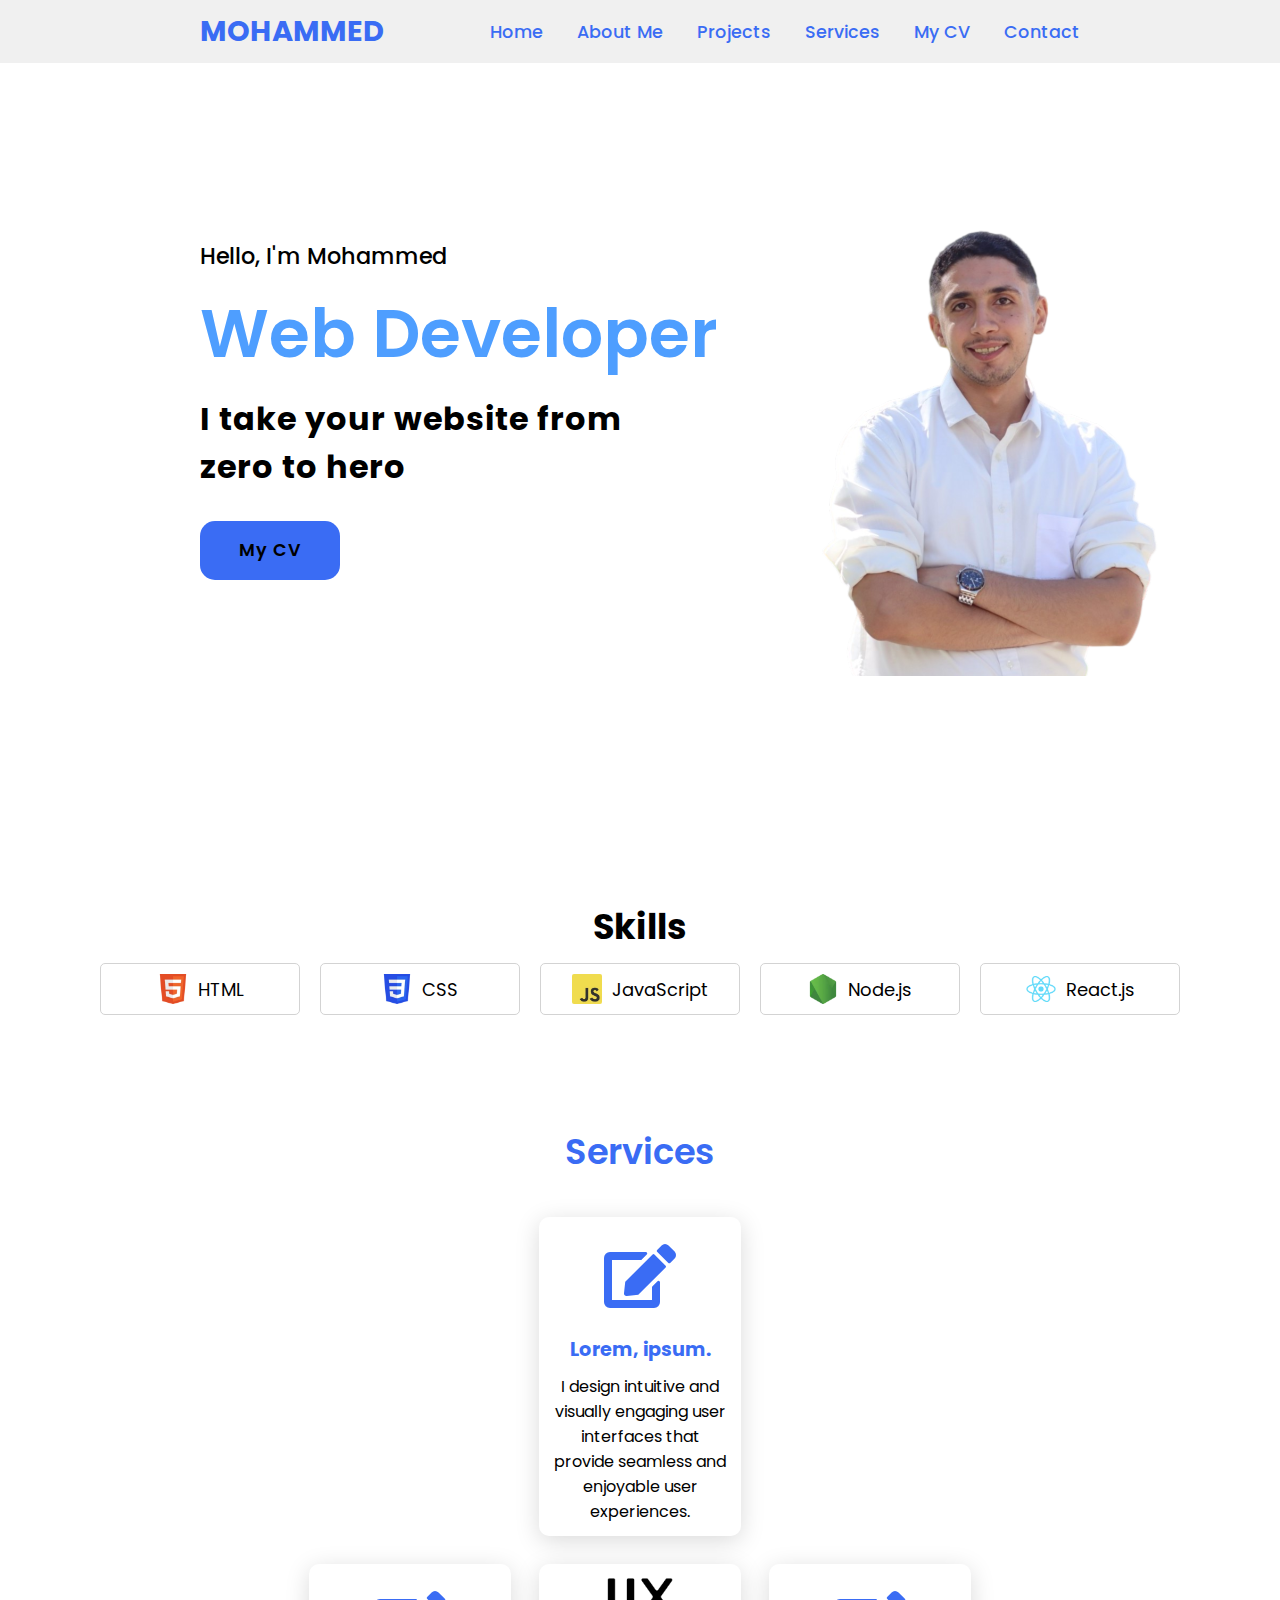
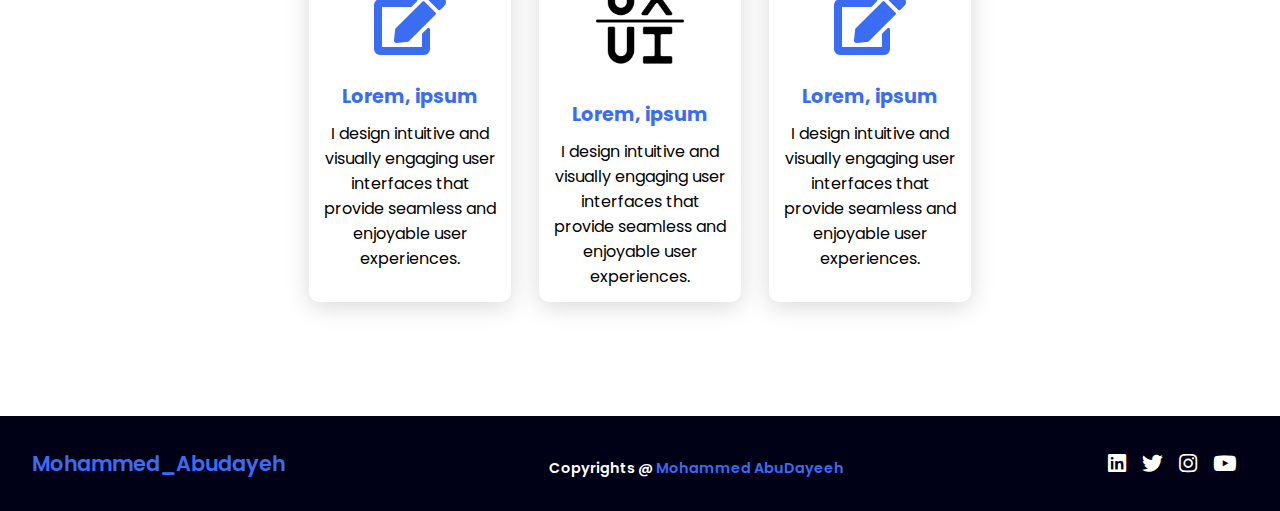
==== index.html @ ace2274d "First commit" ====
<!DOCTYPE html>
<html lang="en">
<head>
    <meta charset="UTF-8">
    <meta http-equiv="X-UA-Compatible" content="IE=edge">
    <meta name="viewport" content="width=device-width, initial-scale=1.0">
    <link rel="stylesheet" href="https://cdnjs.cloudflare.com/ajax/libs/font-awesome/6.4.0/css/all.min.css" integrity="sha512-iecdLmaskl7CVkqkXNQ/ZH/XLlvWZOJyj7Yy7tcenmpD1ypASozpmT/E0iPtmFIB46ZmdtAc9eNBvH0H/ZpiBw==" crossorigin="anonymous" referrerpolicy="no-referrer" />
    <link rel="stylesheet" href="https://cdnjs.cloudflare.com/ajax/libs/font-awesome/5.15.4/css/all.min.css">
    <link href="https://fonts.googleapis.com/icon?family=Material+Icons" rel="stylesheet">
    <link rel="stylesheet" href="mohammed.css">
    <title>Mohammed AbuDayyeh</title>
</head>

<body>
    <!-- SECTION : nav-->
    <header>
        <a href="#" class="logo">MOHAMMED</a>
        <nav class="navigation">
            <a href="#Home">Home</a>
            <a href="#About Me">About Me</a>
            <a href="#projects">Projects</a>
            <a href="#services">Services</a>
            <a href="#My CV">My CV</a>
            <a href="#contact">Contact</a>
        </nav>
    </header>
    
    <!-- SECTION : main -->
    <section class="main">
        <div class="text">
            <h2>Hello, I'm Mohammed<br><span>Web Developer</span></h2>
            <h3>I take your website from <br> zero to hero </h3>
            <a href="#" class="My-CV">My CV</a>
            <div class="social-icons">
                <a href="#"><i class="fab fa-linkedin"></i></a>
                <a href="#"><i class="fab fa-twitter"></i></a>
                <a href="#"><i class="fab fa-instagram"></i></a>
                <a href="#"><i class="fab fa-youtube"></i></a>
            </div>
        </div>
    </section>
     
 <!-- SECTION : SKILLS-->
<section id="skills" class="skills-section">
    <h2>Skills</h2>

    <div class="cells">
      <div class="cell">
        <img src="images/html-logo.webp" alt="html logo">
        <span>HTML</span>
      </div>
      
      <div class="cell">
        <img src="images/css-logo.webp" alt="css logo">
        <span>CSS</span>
      </div>
      
      <div class="cell">
        <img src="images/javascript-logo.webp" alt="javascript logo">
        <span>JavaScript</span>
      </div>
      
      <div class="cell">
        <img src="images/node-logo.webp" alt="node logo">
        <span>Node.js</span>
      </div>
      
      <div class="cell">
        <img src="images/react-logo.webp" alt="react logo">
        <span>React.js</span>
      </div>
    </div>
  </section>

<!-- SECTION :SERVICES-->
 
<section class="cards" id="services">
    <h2 class="title">Services</h2>
    <div class="content">
        <div class="card">
            <div class="icon">
                <i class="fas fa-edit"></i>
            </div>
            <div class="info">
                <h3>Lorem, ipsum.</h3>
                <p>I design intuitive and visually engaging user interfaces that provide seamless and enjoyable user experiences.</p>
            </div>
         </div>
         <div class="content">
            <div class="card">
                <div class="icon">
                    <i class="fas fa-edit"></i>
                </div>
                <div class="info">
                    <h3>Lorem, ipsum</h3>
                    <p>I design intuitive and visually engaging user interfaces that provide seamless and enjoyable user experiences.</p>

                </div>
             </div><div class="content">
                <div class="card">
                    <div class="icon">
                        <img src="images/ux.png" alt="">
                    </div>
                    <div class="info">
                        <h3>Lorem, ipsum</h3>
                        <p>I design intuitive and visually engaging user interfaces that provide seamless and enjoyable user experiences.</p>
                    </div>
                 </div><div class="content">
                    <div class="card">
                        <div class="icon">
                            <i class="fas fa-edit"></i>
                        </div>
                        <div class="info">
                            <h3>Lorem, ipsum</h3>
                            <p>I design intuitive and visually engaging user interfaces that provide seamless and enjoyable user experiences.</p>
                        </div>
                     </div>
        
        
    </div>
</section>



  <!-- SECTION : footer-->
  <footer class="footer">
    <a href="#" class="logo-footer">Mohammed_Abudayeh</a>
    <p class="footer-title">Copyrights @ <span>Mohammed AbuDayeeh</span></p>
    <div class="social-icons">
        <a href="#"><i class="fab fa-linkedin"></i></a>
        <a href="#"><i class="fab fa-twitter"></i></a>
        <a href="#"><i class="fab fa-instagram"></i></a>
        <a href="#"><i class="fab fa-youtube"></i></a>
    </div>
</footer>
---- mohammed.css ----
@import url('https://fonts.googleapis.com/css2?family=Poppins:ital,wght@0,100;0,200;0,300;0,400;0,500;0,600;0,700;0,800;0,900;1,100;1,200;1,300;1,400;1,500;1,600;1,700;1,800;1,900&display=swap');

*{
    font-family: 'Poppins', sans-serif;
    margin: 0;
    padding: 0;
    box-sizing: border-box;
    scroll-behavior: smooth; 
}

/* SECTION :Nav*/
header {
    background-color: #f0f0f0;
    width: 100%;
    position: fixed;
    z-index: 999;
    display: flex;
    justify-content: space-between;
    align-items: center;
    padding: 10px 200px ;
}

.logo{
    text-decoration: none;
    color: #3a6cf4;
    text-transform: uppercase;
    font-weight: 700;
    font-size: 1.8em;
}

.navigation a{
    color: #3a6cf4;
    text-decoration: none;
    font-size: 1.1em;
    font-weight: 500;
    padding-left: 30px;
}

.navigation a:hover{
    color: #601cfc;
}


/* SECTION : main  */
section {
    padding: 100px 200px ;
}

.main {
    width: 100%;
    min-height: 100vh;
    display: flex;
    align-items: center;
    background: url(images/image3.png) no-repeat;
    background-position: right;
}
 
.main h2 {
    color: #000000;
    font-size: 1.4em;
    font-weight: 500;
}

.main h2 span {
    display: inline-block;
    margin-top: 10px;
    color: #4e9eff;
    font-size: 3em;
    font-weight: 600;
}
.main h3 {
    color: #000000;
    font-size: 2em;
    font-weight: 700;
    letter-spacing: 1px;
    margin-top: 10px;
    margin-bottom: 30px;
}
.My-CV{
    color: #000000;
    background-color: #3a6cf4;
    text-decoration: none;
    font-size: 1.1em;
    font-weight: 600;
    display: inline-block;
    padding: 0.9375em 2.1875em;
    letter-spacing: 1px;
    border-radius: 15px;
    margin-bottom: 40px;
    transition: 0.7s ease;
}

.My-CV:hover {
    background-color: #0a49f6;
    transform: scale(1.1);
}

.social-icons a {
    color: #000000;
    font-size: 1.7em;
    padding-right: 30px;
}

.social-icons a {
    color: #fff;
    font-size: 1.7em;
    padding-right: 30px;
}

/* SECTION : Skills */
.skills-section {
    padding: 0 50px;
  
  }
  
  .skills-section h2 {
    text-align: center;
    font-size: 35px;
  }
  
  .skills-section .text {
    text-align: center;
    margin-bottom: 20px;
  }
  
  .skills-section .cells {
    display: flex;
    justify-content: center;
    flex-wrap: wrap;
  }
  
  .skills-section .cells .cell {
    display: flex;
    justify-content: center;
    align-items: center;
    gap: 10px;
  
    width: 200px;
    padding: 10px 20px;
    margin: 10px;
    border: 1.5px solid #d3d3d3;
    border-radius: 5px;
  }
  
  .skills-section .cells .cell img {
    width: 30px;
    height: 30px;
    object-fit: contain;
    border-radius: 2px;
  }
  
  .skills-section .cells .cell span {
    font-size: 18px;
  }
  
/* SECTION : SERVIECS  */
  .title {
    display: flex;
    justify-content: center;
    color: #3a6cf4;
    font-size: 2.2em;
    font-weight: 600;
    margin-bottom: 25px;
}


.content {
    display: flex;
    justify-content: center;
    flex-wrap: wrap;
}


.card {
    background-color: #fff;
    width: 12.625em;
    box-shadow: 0 5px 25px rgba(1 1 1 / 15%);
    border-radius: 10px;
    padding: 12.5px;
    margin: 14px;
    transition: 0.7s ease;
}

.card:hover {
    transform: scale(1.1);
}
img{
    width: 50%;
}
.card .icon {
    color: #3a6cf4;
    font-size: 4em;
    text-align: center;
}

.info {
    text-align: center;
}

.info h3{
    color: #3a6cf4;
    font-size: 1.2em;
    font-weight: 700;
    margin: 10px;
}

/* SECTION : footer  */

.footer {
    background-color: #000016;
    color: #fff;
    padding: 2em;
    display: flex;
    justify-content: space-between;
}

.logo-footer{
    text-decoration: none;
    color: #3a6cf4;
    font-weight: 600;
    font-size: 1.3em;
    justify-content: flex-end;
}
.footer-title {
    font-size: .9em;
    font-weight: 600;
   position: relative;
   top :10px;
}

.footer-title span {
    color: #3a6cf4;
}

.footer .social-icons a{
    font-size: 1.3em;
    padding: 0 12px 0 0;
}
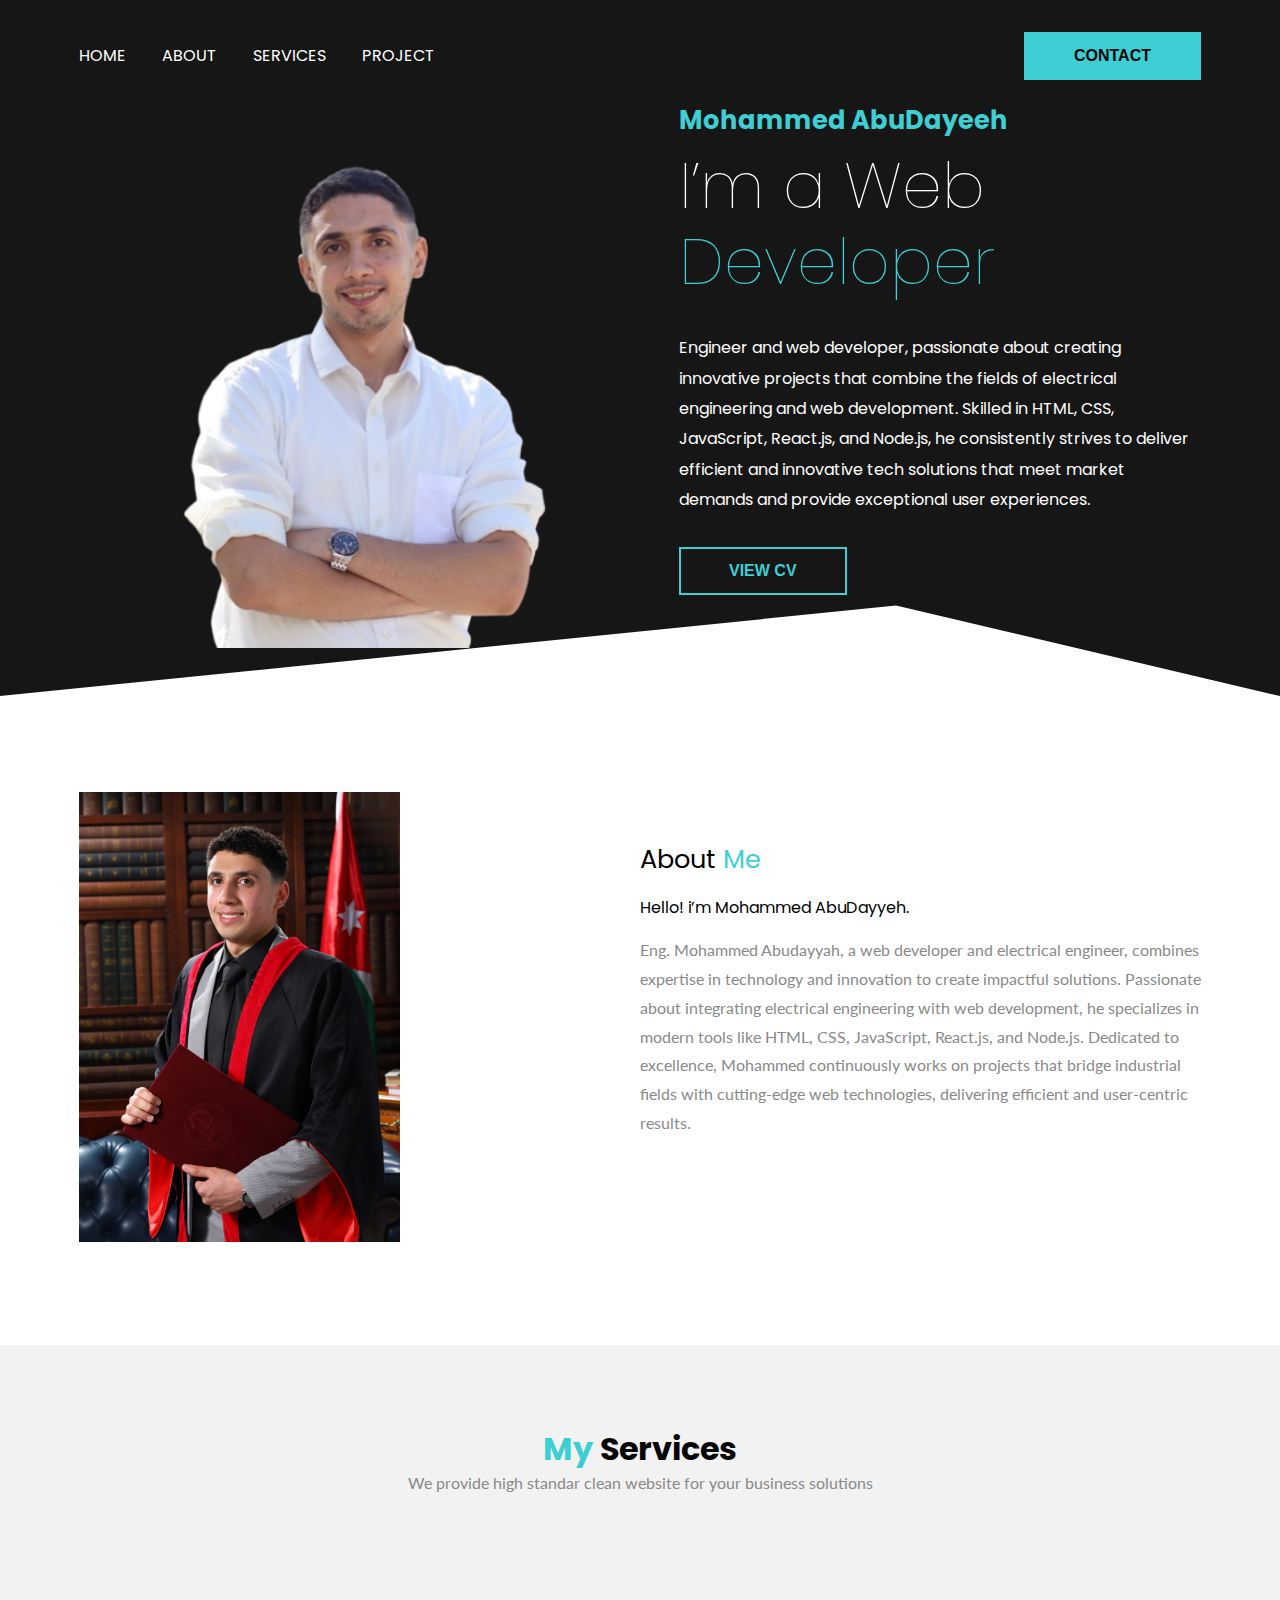
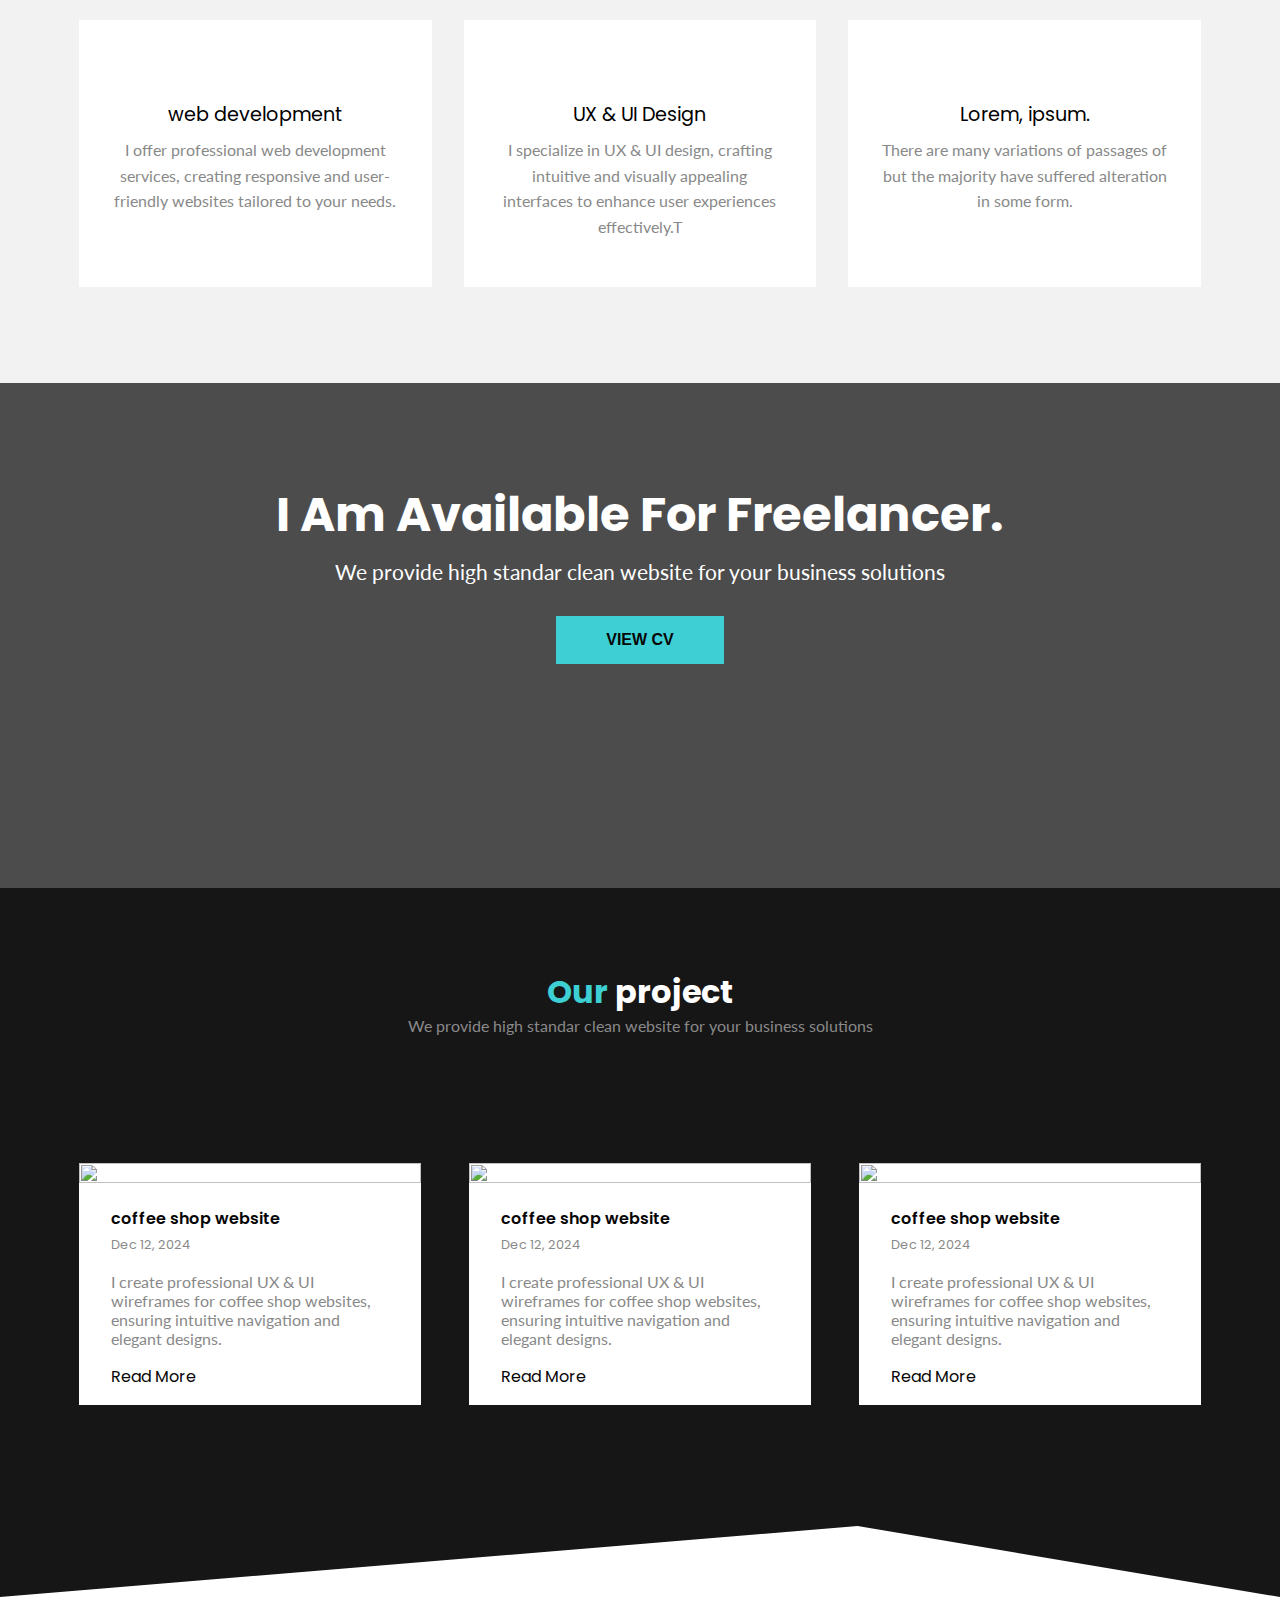
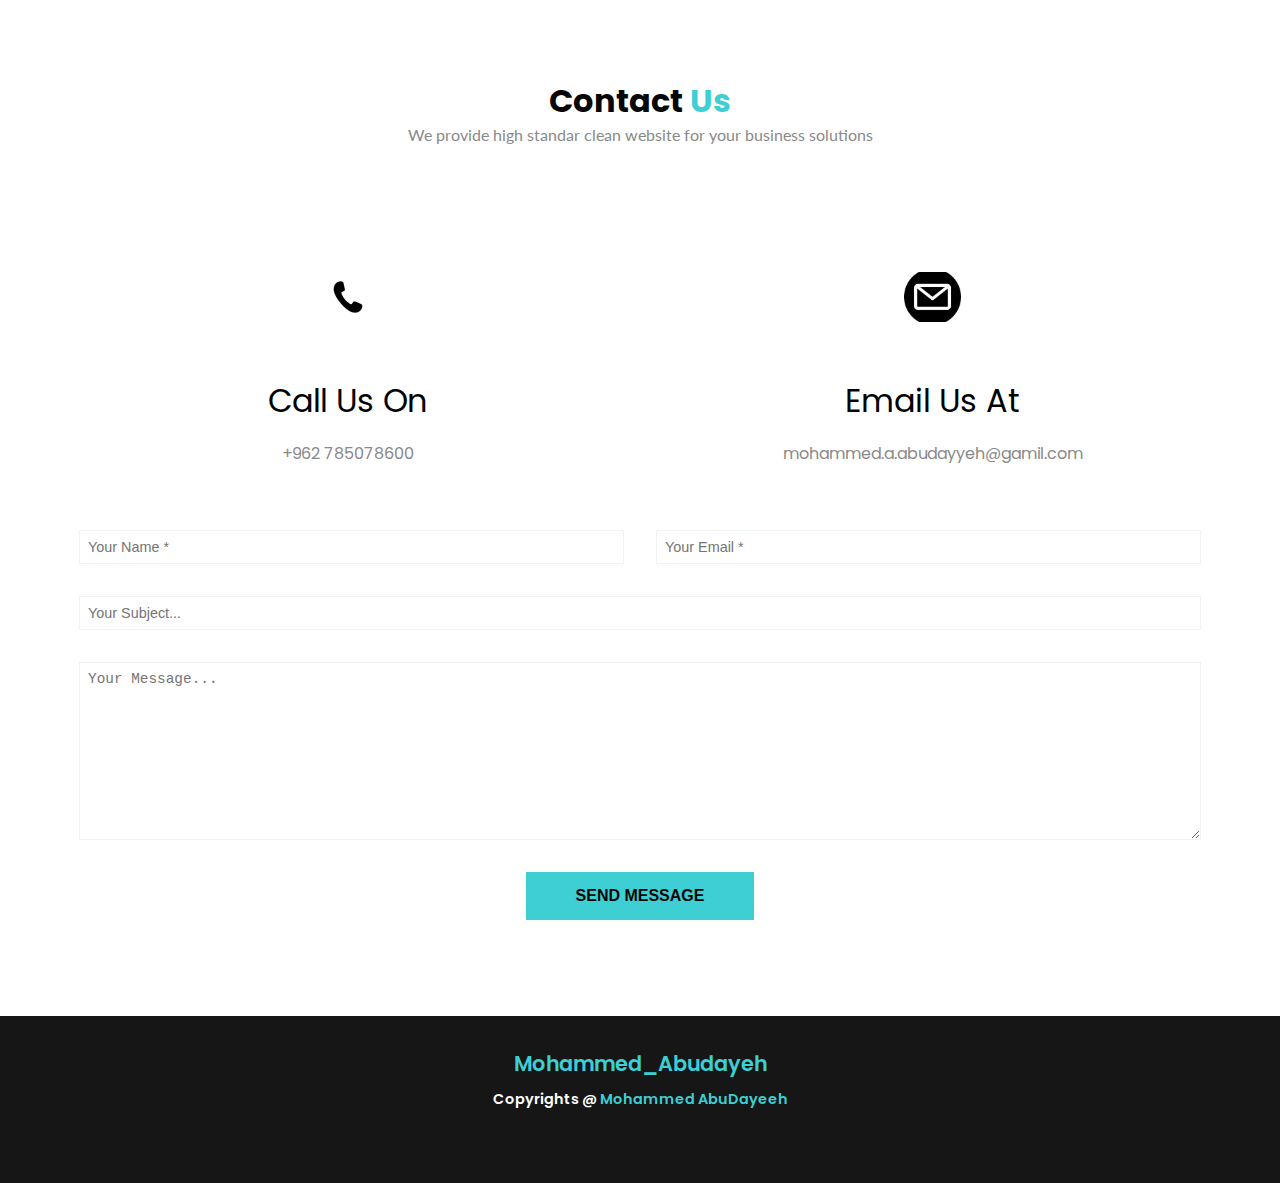
==== commit dd6f553e: "update my work" ====
--- a/index.html
+++ b/index.html
@@ -1,136 +1,218 @@
 <!DOCTYPE html>
 <html lang="en">
+
 <head>
     <meta charset="UTF-8">
-    <meta http-equiv="X-UA-Compatible" content="IE=edge">
     <meta name="viewport" content="width=device-width, initial-scale=1.0">
+    <meta http-equiv="X-UA-Compatible" content="ie=edge">
+    <title>Mohammed  portfolio</title>
     <link rel="stylesheet" href="https://cdnjs.cloudflare.com/ajax/libs/font-awesome/6.4.0/css/all.min.css" integrity="sha512-iecdLmaskl7CVkqkXNQ/ZH/XLlvWZOJyj7Yy7tcenmpD1ypASozpmT/E0iPtmFIB46ZmdtAc9eNBvH0H/ZpiBw==" crossorigin="anonymous" referrerpolicy="no-referrer" />
-    <link rel="stylesheet" href="https://cdnjs.cloudflare.com/ajax/libs/font-awesome/5.15.4/css/all.min.css">
-    <link href="https://fonts.googleapis.com/icon?family=Material+Icons" rel="stylesheet">
-    <link rel="stylesheet" href="mohammed.css">
-    <title>Mohammed AbuDayyeh</title>
+    <link href="https://fonts.googleapis.com/css?family=Poppins:400,600&display=swap" rel="stylesheet">
+    <link href="https://fonts.googleapis.com/css?family=Lato:300,400,700&display=swap" rel="stylesheet">
+    <link rel="stylesheet" type="text/css" href="https://cdn.jsdelivr.net/npm/slick-carousel@1.8.1/slick/slick.css" />
+    <link rel="stylesheet" href="./css/style.css">
 </head>
 
 <body>
-    <!-- SECTION : nav-->
-    <header>
-        <a href="#" class="logo">MOHAMMED</a>
-        <nav class="navigation">
-            <a href="#Home">Home</a>
-            <a href="#About Me">About Me</a>
-            <a href="#projects">Projects</a>
-            <a href="#services">Services</a>
-            <a href="#My CV">My CV</a>
-            <a href="#contact">Contact</a>
-        </nav>
-    </header>
-    
-    <!-- SECTION : main -->
-    <section class="main">
-        <div class="text">
-            <h2>Hello, I'm Mohammed<br><span>Web Developer</span></h2>
-            <h3>I take your website from <br> zero to hero </h3>
-            <a href="#" class="My-CV">My CV</a>
+    <div class="site-main-wrapper">
+        <button class="hamberger">
+            <img src="./images/hamberger.svg" alt="">
+        </button>
+
+        <div class="mobile-nav">
+            <button class="times"><img src="./images/times.svg" alt=""></button>
+            <ul>
+                <a href="#">Home</a>
+                <a href="#about">About</a>
+                <a href="#services">Services</a>
+                <a href="#blog">project</a>
+            </ul>
+        </div>
+        <header>
+            <div class="container">
+                <nav id="main-nav" class="flex items-center justify-between">
+                    <div class="left flex items-center">
+                        <div>
+                            <a href="#">Home</a>
+                            <a href="#about">About</a>
+                            <a href="#services">Services</a>
+                            <a href="#blog">project</a>
+                        </div>
+                    </div>
+                    <div class="right">
+                        <a href="#contact"> <button class="btn btn-primary">Contact</button></a>
+                       
+                    </div>
+                </nav>
+                <div class="hero flex items-center justify-between">
+                    <div class="left flex-1 flex justify-center">
+                        <img src="./images/image3.png" alt=" my photo">
+                    </div>
+                    <div class="right flex-1">
+                        <h6>Mohammed AbuDayeeh</h6>
+                        <h1>I’m a Web <span>Developer</span></h1>
+                        <p>Engineer and web developer, passionate about creating innovative projects that combine the fields of electrical engineering and web development. Skilled in HTML, CSS, JavaScript, React.js, and Node.js, he consistently strives to deliver efficient and innovative tech solutions that meet market demands and provide exceptional user experiences.</p>
+                        <div>
+                            <a href="Mohammed AbuDayyeh.pdf" target="_blank">
+                                <button class="btn btn-secondary">VIEW CV</button>
+                            </a>
+                           
+                        </div>
+                    </div>
+                </div>
+            </div>
+        </header>
+
+        <section id="about" class="about">
+            <div class="container flex items-center about-inner-wrap">
+                <div class="flex-1">
+                    <img class="about-me-img" src="./images/man-2.JPG" alt="">
+                </div>
+                <div class="flex-1 right">
+                    <h1>About <span>Me</span></h1>
+                    <h3>Hello! i’m Mohammed AbuDayyeh.</h3>
+                    <p>
+                        Eng. Mohammed Abudayyah, a web developer and electrical engineer, combines expertise in technology and innovation to create impactful solutions. Passionate about integrating electrical engineering with web development, he specializes in modern tools like HTML, CSS, JavaScript, React.js, and Node.js. Dedicated to excellence, Mohammed continuously works on projects that bridge industrial fields with cutting-edge web technologies, delivering efficient and user-centric results.</p>
+                        <div class="social-icons">
+                            <a href="https://www.linkedin.com/in/mohammed-abudayyeh"target="_blank"><i class="fab fa-linkedin"></i></a>
+                            <a href="https://www.facebook.com/mohammed.abudayyeeh/" target="_blank"><i class="fab fa-facebook"></i></a>
+                            <a href="#"><i class="fab fa-instagram"></i></a>
+                            <a href="https://github.com/m-abudayyeh" target="_blank"><i class="fab fa-github"></i></a>
+                        </div>
+                </div>
+            </div>
+        </section>
+        <section id="services" class="services">
+            <div class="container">
+                <h1 class="section-heading"><span>My </span>Services</h1>
+                <p>We provide high standar clean website for your business solutions</p>
+                <div class="card-wrapper">
+                    <div class="card">
+                       <!-- <img src="./images/code.svg" alt=""> -->
+                        <h2>web development</h2>
+                        <p>I offer professional web development services, creating responsive and user-friendly websites tailored to your needs.
+                        </p>
+                    </div>
+                    <div class="card">
+                        <!-- <img src="./images/code.svg" alt=""> -->
+                        <h2>UX & UI Design</h2>
+                        <p>I specialize in UX & UI design, crafting intuitive and visually appealing interfaces to enhance user experiences effectively.T
+                        </p>
+                    </div>
+                    <div class="card">
+                        <!-- <img src="./images/bag.svg" alt=""> -->
+                        <h2>Lorem, ipsum.</h2>
+                        <p>There are many variations of passages of but the majority have suffered alteration in some
+                            form.
+                        </p>
+                  
+                </div>
+            </div>
+        </section>
+        <section class="freelancer">
+            <h1>I Am Available For Freelancer.</h1>
+            <p>We provide high standar clean website for your business solutions</p>
+            <a href="Mohammed AbuDayyeh.pdf" target="_blank">
+                <button class="btn btn-primary">VIEW CV</button>
+            </a>
+        </section>
+
+   
+        <section id="blog" class="blog">
+            <div class="container">
+                <h1 class="section-heading"><span>Our</span> project </h1>
+                <p>We provide high standar clean website for your business solutions</p>
+
+                <div class="card-wrapper">
+                    <div class="card">
+                        <div class="img-wrapper">
+                            <img src="./images/coffee.png" alt="">
+                        </div>
+                        <div class="card-content">
+                            <a href="#">
+                                <h1>coffee shop website </h1>
+                            </a>
+                            <span>Dec 12, 2024</span>
+                            <p>I create professional UX & UI wireframes for coffee shop websites, ensuring intuitive navigation and elegant designs.</p>
+                            <a href=" https://www.figma.com/design/MJb4saYC5ULJT05BJhPUnm/coffee-shop?node-id=0-1&t=hEmhU2Q9eaO2GREx-1" target="blank">Read More</a>
+                        </div>
+                    </div>
+                    <div class="card">
+                        <div class="img-wrapper">
+                            <img src="./images/coffee.png" alt="">
+                        </div>
+                        <div class="card-content">
+                            <a href="#">
+                                <h1>coffee shop website </h1>
+                            </a>
+                            <span>Dec 12, 2024</span>
+                            <p>I create professional UX & UI wireframes for coffee shop websites, ensuring intuitive navigation and elegant designs.</p>
+                            <a href="#">Read More</a>
+                        </div>
+                    </div>
+                      <div class="card">
+                        <div class="img-wrapper">
+                            <img src="./images/coffee.png" alt="">
+                        </div>
+                        <div class="card-content">
+                            <a href="#">
+                                <h1>coffee shop website </h1>
+                            </a>
+                            <span>Dec 12, 2024</span>
+                            <p>I create professional UX & UI wireframes for coffee shop websites, ensuring intuitive navigation and elegant designs.</p>
+                            <a href="https://www.figma.com/design/MJb4saYC5ULJT05BJhPUnm/coffee-shop?node-id=0-1&t=hEmhU2Q9eaO2GREx-1">Read More</a>
+                        </div>
+                    </div>
+                </div>
+            </div>
+        </section>
+        <section class="contact">
+            <div class="container">
+                <h1 class="section-heading">Contact <span>Us</span></h1>
+                <p>We provide high standar clean website for your business solutions</p>
+               
+                <div class="card-wrapper">
+                    <div class="card">
+                        <img src="./images/phone-icon.jpg" alt="">
+                        <h1>Call Us On</h1>
+                        <h6>+962 785078600</h6>
+                    </div>
+                    <div class="card">
+                        <img src="./images/email.png" alt="">
+                        <h1>Email Us At</h1>
+                        <h6>mohammed.a.abudayyeh@gamil.com</h6>
+                    </div>
+                </div>
+
+                <form action="">
+                    <div class="input-wrap">
+                        <input type="text" placeholder="Your Name *">
+                        <input type="email" placeholder="Your Email *">
+                    </div>
+                    <div class="input-wrap-2">
+                        <input type="text" placeholder="Your Subject...">
+                        <textarea name="" id="" cols="30" rows="10" placeholder="Your Message..."></textarea>
+                    </div>
+                    <div class="btn-wrapper">
+                        <button class="btn btn-primary">Send Message</button>
+                    </div>
+                </form>
+            </div>
+        </section>
+        <footer class="footer flex ">
+            <a href="#" class="logo-footer">Mohammed_Abudayeh</a>
+            <p class="footer-title">Copyrights @ <span>Mohammed AbuDayeeh</span></p>
             <div class="social-icons">
-                <a href="#"><i class="fab fa-linkedin"></i></a>
-                <a href="#"><i class="fab fa-twitter"></i></a>
+                <a href="https://www.linkedin.com/in/mohammed-abudayyeh"target="_blank"><i class="fab fa-linkedin"></i></a>
+                <a href="https://www.facebook.com/mohammed.abudayyeeh/" target="_blank"><i class="fab fa-facebook"></i></a>
                 <a href="#"><i class="fab fa-instagram"></i></a>
-                <a href="#"><i class="fab fa-youtube"></i></a>
-            </div>
-        </div>
-    </section>
-     
- <!-- SECTION : SKILLS-->
-<section id="skills" class="skills-section">
-    <h2>Skills</h2>
-
-    <div class="cells">
-      <div class="cell">
-        <img src="images/html-logo.webp" alt="html logo">
-        <span>HTML</span>
-      </div>
-      
-      <div class="cell">
-        <img src="images/css-logo.webp" alt="css logo">
-        <span>CSS</span>
-      </div>
-      
-      <div class="cell">
-        <img src="images/javascript-logo.webp" alt="javascript logo">
-        <span>JavaScript</span>
-      </div>
-      
-      <div class="cell">
-        <img src="images/node-logo.webp" alt="node logo">
-        <span>Node.js</span>
-      </div>
-      
-      <div class="cell">
-        <img src="images/react-logo.webp" alt="react logo">
-        <span>React.js</span>
-      </div>
-    </div>
-  </section>
-
-<!-- SECTION :SERVICES-->
- 
-<section class="cards" id="services">
-    <h2 class="title">Services</h2>
-    <div class="content">
-        <div class="card">
-            <div class="icon">
-                <i class="fas fa-edit"></i>
-            </div>
-            <div class="info">
-                <h3>Lorem, ipsum.</h3>
-                <p>I design intuitive and visually engaging user interfaces that provide seamless and enjoyable user experiences.</p>
-            </div>
-         </div>
-         <div class="content">
-            <div class="card">
-                <div class="icon">
-                    <i class="fas fa-edit"></i>
-                </div>
-                <div class="info">
-                    <h3>Lorem, ipsum</h3>
-                    <p>I design intuitive and visually engaging user interfaces that provide seamless and enjoyable user experiences.</p>
-
-                </div>
-             </div><div class="content">
-                <div class="card">
-                    <div class="icon">
-                        <img src="images/ux.png" alt="">
-                    </div>
-                    <div class="info">
-                        <h3>Lorem, ipsum</h3>
-                        <p>I design intuitive and visually engaging user interfaces that provide seamless and enjoyable user experiences.</p>
-                    </div>
-                 </div><div class="content">
-                    <div class="card">
-                        <div class="icon">
-                            <i class="fas fa-edit"></i>
-                        </div>
-                        <div class="info">
-                            <h3>Lorem, ipsum</h3>
-                            <p>I design intuitive and visually engaging user interfaces that provide seamless and enjoyable user experiences.</p>
-                        </div>
-                     </div>
-        
+                <a href="https://github.com/m-abudayyeh" target="_blank"><i class="fab fa-github"></i></a>
+            </div>
+        </footer>
         
     </div>
-</section>
-
-
-
-  <!-- SECTION : footer-->
-  <footer class="footer">
-    <a href="#" class="logo-footer">Mohammed_Abudayeh</a>
-    <p class="footer-title">Copyrights @ <span>Mohammed AbuDayeeh</span></p>
-    <div class="social-icons">
-        <a href="#"><i class="fab fa-linkedin"></i></a>
-        <a href="#"><i class="fab fa-twitter"></i></a>
-        <a href="#"><i class="fab fa-instagram"></i></a>
-        <a href="#"><i class="fab fa-youtube"></i></a>
-    </div>
-</footer>
-
+
+
+</body>
+
+</html>--- a/css/style.css
+++ b/css/style.css
@@ -0,0 +1,677 @@
+@import 'utilities.css';
+:root{
+    --primary:#3DCFD3;
+    --dark:#161616;
+    --pure:#FFFFFF;
+    --ternary:#898989;
+    --light:#F2F2F2;
+    --secondary:#070606;
+}
+
+body{
+    font-family:'Poppins',sans-serif;
+}
+
+html{
+    scroll-behavior: smooth;
+}
+*{
+    padding: 0;
+    margin:0;
+    box-sizing: border-box;
+    -webkit-font-smoothing:antialiased;
+}
+header{
+    background: var(--dark);
+    clip-path:polygon(0 0, 100% 0, 100% 100%, 70% 87%, 0 100%);
+}
+.container{
+    max-width:1152px;
+    padding:0 15px;
+    margin:0 auto;
+}
+
+@media (min-width: 576px) {
+    .container {
+      max-width: 540px;
+    }
+  }
+  
+  @media (min-width: 768px) {
+    .container {
+      max-width: 720px;
+    }
+  }
+  
+  @media (min-width: 992px) {
+    .container {
+      max-width: 960px;
+    }
+  }
+  
+  @media (min-width: 1200px) {
+    .container {
+      max-width: 1152px;
+    }
+  }
+
+header nav .left a{
+    color:var(--pure);
+    text-decoration: none;
+    margin-right:2rem;
+    text-transform:uppercase;
+    transition:all .3s ease;
+    -webkit-transition:all .3s ease;
+    -moz-transition:all .3s ease;
+    -ms-transition:all .3s ease;
+    -o-transition:all .3s ease;
+}
+header nav .left a:hover{
+    color:var(--primary);
+}
+header nav {
+    padding:2rem 0;
+}
+header nav .branding{
+    margin-right:3rem;
+}
+.hero{
+    padding:3rem 0;
+}
+.hero .left img{
+    width: 600px;
+}
+.hero .right{
+    color:var(--pure);
+}
+.hero .right h6{
+    font-size:1.6rem;
+    color:var(--primary);
+    margin-bottom:0.5rem;
+}
+.hero .right h1{
+    font-size:4rem;
+    font-weight:100;
+    line-height:1.2;
+    margin-bottom:2rem;
+}
+.hero .right h1 span{
+    color:var(--primary);
+}
+.hero .right p{
+    line-height:1.9;
+    margin-bottom:2rem;
+}
+.hero .right {
+    margin-top:-7rem;
+}
+
+section{
+    padding:6rem 0;
+}
+section.about .about-me-img{
+    height:450px;
+}
+section.about h1{
+    margin-bottom: 1rem;
+    font-size:1.6rem;
+    font-weight:400;
+}
+section.about h1 span{
+    color:var(--primary);
+}
+section.about h3{
+    font-size: 1rem;
+    margin-bottom:1rem;
+    font-weight: 400;
+}
+
+section.about p{
+    font-family:'Lato', sans-serif;
+    color:var(--ternary);
+    line-height: 1.8;
+    margin-bottom:2rem;
+}
+section.about .social{
+    display:flex;
+}
+section.about .social a{
+    background:var(--dark);
+    display:flex;
+    align-items:center;
+    justify-content:center;
+    width:35px;
+    height:35px;
+    border-radius: 50%;
+    -webkit-border-radius: 50%;
+    -moz-border-radius: 50%;
+    -ms-border-radius: 50%;
+    -o-border-radius: 50%;
+    margin-right:0.6rem;
+    transition: all .3s ease;
+    -webkit-transition: all .3s ease;
+    -moz-transition: all .3s ease;
+    -ms-transition: all .3s ease;
+    -o-transition: all .3s ease;
+}
+section.about .social a:hover{
+    background:var(--primary);
+}
+section.about .social a img{
+    width:100%;
+    height:100%;
+    padding:0.5rem;
+}
+
+.section-heading{
+   color:var(--secondary); 
+   text-align: center;
+   margin-bottom:1rem;
+   line-height: 0.5;
+}
+.section-heading span{
+    color:var(--primary);
+}
+.section-heading + p{
+   color:var(--ternary);
+   font-family:'Lato', sans-serif;
+   margin-bottom:8rem;
+    text-align: center;
+}
+section.services{
+    background:var(--light);
+}
+section.services .card-wrapper{
+    display:grid;
+    grid-template-columns: repeat(3, 1fr);
+    grid-column-gap:2rem;
+    grid-row-gap:6rem;
+}
+section.services .card-wrapper .card{
+    background:var(--pure);
+    padding: 3rem 2rem;
+    position:relative;
+    padding-top:5rem;
+    text-align: center;
+    transition: all .3s ease;
+    -webkit-transition: all .3s ease;
+    -moz-transition: all .3s ease;
+    -ms-transition: all .3s ease;
+    -o-transition: all .3s ease;
+}
+section.services .card-wrapper .card img{
+    position: absolute;
+    top:-3.5rem;
+    left:50%;
+    transform: translateX(-50%);
+    -webkit-transform: translateX(-50%);
+    -moz-transform: translateX(-50%);
+    -ms-transform: translateX(-50%);
+    -o-transform: translateX(-50%);
+    background-color: #3DCFD3;
+    
+}
+
+section.services .card-wrapper .card h2{
+    font-weight: 400;
+    font-size: 1.2rem;
+    margin-bottom:0.5rem;
+}
+section.services .card-wrapper .card p{
+    font-family: 'Lato', sans-serif;
+    color:var(--ternary);
+    line-height:1.6;
+}
+
+section.services .card-wrapper .card:hover{
+    background: var(--dark);  
+}
+section.services .card-wrapper .card:hover h2, section.services .card-wrapper .card:hover p{
+    color:var(--pure);
+}
+
+section.freelancer{
+    text-align: center;
+    background:linear-gradient(rgba(0,0,0,0.7),rgba(0,0,0,0.7));
+    color:var(--pure);
+    padding-bottom:14rem;
+}
+section.freelancer h1{
+    font-size:3rem;
+    margin-bottom:0.5rem;
+}
+section.freelancer p{
+    font-size:1.3rem;
+    margin-bottom: 2rem;
+    font-family:'Lato', sans-serif;
+}
+
+section.reviews .slider .slide img{
+    width:100px;
+    height:100px;
+    border-radius: 50%;
+    -webkit-border-radius: 50%;
+    -moz-border-radius: 50%;
+    -ms-border-radius: 50%;
+    -o-border-radius: 50%;
+    object-fit:cover;
+    margin-bottom:2rem;
+}
+section.reviews .slider .slide{
+    text-align: center;
+    display: flex;
+    align-items: center;
+    flex-direction: column;
+    padding:0 10rem;
+
+}
+section.reviews .slider .slide p{
+    font-family: 'Lato', sans-serif;
+    color:var(--ternary);
+    margin-bottom: 1rem;
+}
+section.reviews .slider .slide span{
+    font-size: 0.8rem;
+}
+section.reviews .slider-dots .dots{
+    list-style-type:none;
+    display:flex!important;
+    justify-content: center;
+}
+section.reviews .slider-dots{
+    margin-top:3rem;
+}
+
+section.reviews .slider-dots button{
+    font-size:0;
+    width:8px;
+    height:5px;
+    margin-right:0.3rem;
+    border: none;
+    outline:none;
+    background:var(--ternary);
+    border-radius: 50px;
+    -webkit-border-radius: 50px;
+    -moz-border-radius: 50px;
+    -ms-border-radius: 50px;
+    -o-border-radius: 50px;
+    cursor: pointer;
+}
+section.reviews .dots li.slick-active button{
+    background:var(--primary);
+    width:20px;
+}
+
+section.work{
+    background:var(--light);
+}
+section.work .card-wrapper{
+    display:grid;
+    grid-template-columns:repeat(3,1fr);
+    grid-gap:2rem;
+}
+section.work .card-wrapper .card{
+    position:relative;
+    height:250px;
+
+}
+section.work .card-wrapper .card .overlay{
+    position:absolute;
+    top:0;
+    left:0;
+    width:100%;
+    height:100%;
+    background:rgba(61, 207, 211,0.9);
+    display:flex;
+    justify-content: center;
+    align-items: center;
+    flex-direction:column;
+    color:var(--light);
+    opacity:0;
+    transition:all .3s ease;
+    -webkit-transition:all .3s ease;
+    -moz-transition:all .3s ease;
+    -ms-transition:all .3s ease;
+    -o-transition:all .3s ease;
+}
+section.work .card-wrapper .card:hover .overlay{
+    opacity:1;
+}
+
+section.work .card-wrapper .card .overlay a{
+    color:var(--secondary);
+    text-decoration: none;
+}
+section.work .card-wrapper .card img{
+    height:100%;
+    width:100%;
+}
+
+section.blog{
+    background:var(--dark);
+    clip-path:polygon(0 0, 100% 0, 100% 100%, 67% 90%, 0 100%);
+    padding-bottom:12rem;
+}
+section.blog .section-heading{
+    color:var(--pure);
+}
+section.blog .card-wrapper{
+    display:grid;
+    grid-template-columns: repeat(3, 1fr);
+    grid-gap:3rem;
+}
+section.blog .card-wrapper .card{
+    background:var(--pure);
+}
+section.blog .card-wrapper .card .img-wrapper img{
+    width:100%;
+    height:100%;
+    object-fit: cover;
+}
+section.blog .card-wrapper .card .card-content{
+    padding:1rem;
+    padding-left:2rem;
+    padding-right:2rem;
+}
+section.blog .card-wrapper .card .card-content h1{
+    font-size:1rem;
+    font-weight:600;
+}
+section.blog .card-wrapper .card .card-content a{
+    color:var(--secondary);
+    text-decoration: none;
+}
+section.blog .card-wrapper .card .card-content a:hover{
+    color:var(--primary);
+}
+section.blog .card-wrapper .card .card-content span{
+   color:var(--ternary);
+   font-size:0.8rem; 
+}
+section.blog .card-wrapper .card .card-content p{
+    font-family:'Lato', sans-serif;
+    color:var(--ternary);
+    margin-top:1rem;
+    margin-bottom:1rem;
+}
+section.blog .card-wrapper .card .card-content a.read-more{
+    font-size:0.8rem;
+}
+
+section.contact .card-wrapper{
+    display:grid;
+    grid-template-columns: repeat(2,1fr);
+    grid-gap:3rem;
+}
+section.contact .card-wrapper .card{
+    text-align: center;
+}
+section.contact .card-wrapper .card img{
+    margin-bottom: 3rem;
+    height: 50px ;
+}
+section.contact .card-wrapper .card h1{
+    font-weight:400;
+    margin-bottom:1rem;
+}
+section.contact .card-wrapper .card h6{
+    font-size:1rem;
+    color:var(--ternary);
+    font-weight:400;
+    margin-bottom:4rem;
+}
+
+section.contact .input-wrap{
+    display:grid;
+    grid-template-columns: repeat(2, 1fr);
+    grid-gap:2rem;
+    margin-bottom:2rem;
+}
+section.contact .input-wrap-2{
+    display: flex;
+    flex-direction: column;
+}
+section.contact .input-wrap-2 input{
+    margin-bottom:2rem;
+}
+section.contact input{
+    padding:0.5rem;
+    border:1px solid var(--light);
+    font-size: 0.9rem;
+}
+section.contact .input-wrap-2 textarea{
+    padding:0.5rem;
+    border:1px solid var(--light);
+    font-size: 0.9rem;
+}
+section.contact .input-wrap-2 textarea:focus, section.contact input:focus{
+    outline:none;  
+}
+section.contact .btn-wrapper{
+    text-align: center;
+    margin-top:2rem;
+}
+
+footer{
+    background:var(--dark);
+    text-align: center;
+    padding:5rem 0;
+}
+footer .footer-logo{
+    margin-bottom:3rem;
+    width:150px;
+}
+footer .footer-socials a{
+    margin-right:1rem;
+}
+footer .footer-socials{
+    margin-bottom:3rem;
+    margin-right:-1rem;
+}
+footer .copyright{
+    color:var(--ternary);
+}
+
+
+.site-main-wrapper{
+    position:relative;
+}
+.hamberger{
+    position:absolute;
+    top:40px;
+    right:40px;
+    z-index:11;
+    background:none;
+    border:none;
+    outline: none;
+    cursor: pointer;
+    display:none;
+}
+.hamberger img{
+    width:30px;
+}
+
+.mobile-nav{
+   position: fixed;
+   top:0;
+   left:0;
+   z-index:1001;
+   background:var(--light);
+   width:100%;
+   height:100%;
+   padding:2rem;
+   padding-top:5rem;
+   transform: translateX(-100%);
+   -webkit-transform: translateX(-100%);
+   -moz-transform: translateX(-100%);
+   -ms-transform: translateX(-100%);
+   -o-transform: translateX(-100%);
+   transition:all .5s ease-in-out;
+   -webkit-transition:all .5s ease-in-out;
+   -moz-transition:all .5s ease-in-out;
+   -ms-transition:all .5s ease-in-out;
+   -o-transition:all .5s ease-in-out;
+}
+.open{
+    transform:translateX(0);
+    -webkit-transform:translateX(0);
+    -moz-transform:translateX(0);
+    -ms-transform:translateX(0);
+    -o-transform:translateX(0);
+}
+.times{
+   position:fixed;
+   top:30px;
+   right:30px;
+   border: none;
+   background:none;
+   outline:none;
+   cursor: pointer; 
+}
+.times img{
+    width:30px;
+}
+
+.mobile-nav ul{
+    list-style-type: none;
+}
+.mobile-nav ul li a{
+    color:var(--secondary);
+    text-decoration:none;
+    font-size: 2rem;
+}
+
+@media (max-width:1024px){
+    header #main-nav{
+        display:none;
+    }
+    .hamberger{
+        display: block;
+    }
+    .hero .left img{
+        width:260px;
+    }
+    .hero .right h1{
+        font-size: 3rem;
+    }
+    .hero{
+        padding-top:10rem;
+    }
+    header{
+        clip-path: polygon(0 0, 100% 0, 100% 100%, 27% 89%, 0 100%);
+    }
+    section.about .about-me-img{
+        height: 360px;
+    }
+    section.services .card-wrapper{
+        grid-template-columns: repeat(2, 1fr);
+    }
+    section.work .card-wrapper{
+        grid-template-columns: repeat(2,1fr);
+    }
+    section.blog .card-wrapper{
+        grid-template-columns: repeat(1, 1fr);
+    }
+    section.blog{
+        clip-path: polygon(0 0, 100% 0, 100% 100%, 67% 97%, 0 100%);
+    }
+}
+
+@media (max-width:576px){
+    .hero{
+        flex-direction: column;
+    }
+    header{
+        clip-path: polygon(0 0, 100% 0, 100% 100%, 69% 95%, 0 100%);
+    }
+    .hero .right{
+        position: absolute;
+        top:260px;
+        padding:0 1rem;
+        background:linear-gradient(rgba(0,0,0,0), rgba(0,0,0,0.9));
+    }
+    .hero .left{
+        margin-top:-5rem;
+        margin-right: -9rem;
+        padding-bottom:4rem;
+    }
+    .about-inner-wrap{
+        flex-direction: column;
+    }
+    .about .right{
+        text-align: center;
+        margin-top:2rem;
+    }
+    .about .right .social{
+        justify-content: center;
+    }
+    section{
+        padding: 4rem 0;
+    }
+    section.services .card-wrapper{
+        grid-template-columns: repeat(1, 1fr);
+        margin-top:6rem;
+    }
+    section.freelancer h1{
+        line-height:1.2;
+    }
+    section.freelancer{
+        clip-path: polygon(0 0, 100% 0, 100% 100%, 67% 90%, 0 100%);
+        padding-bottom: 8rem;
+    }
+    section.reviews .slider .slide{
+        padding:0;
+    }
+    .section-heading + p{
+        margin-bottom: 3rem;
+    }
+    section.work .card-wrapper{
+        grid-template-columns: repeat(1,1fr);
+    }
+    section.contact .card-wrapper{
+        grid-template-columns: repeat(1,1fr);
+    }
+    section.contact .input-wrap{
+        grid-template-columns: repeat(1, 1fr);
+    }
+}
+.social-icons a{
+    font-size: 1.3em;
+    padding: 0 12px 0 0;
+    color: var(--secondary);
+}
+.footer {
+    background-color: var(--dark);
+    color: #fff;
+    padding: 2em;
+    display: flex;
+    justify-content:center;
+    flex-direction: column;
+}
+
+.logo-footer{
+    text-decoration: none;
+    color: var( --primary);
+    font-weight: 600;
+    font-size: 1.3em;
+    justify-content: flex-end;
+
+}
+.footer-title {
+    font-size: .9em;
+    font-weight: 600;
+   position: relative;
+   top :10px;
+   margin-bottom:  20px; ;
+}
+
+.footer-title span {
+    color: var( --primary);
+}
+
+.footer .social-icons a{
+   color:var( --pure);
+    font-size: 1.3em;
+    padding: 0 12px 0 0;
+    margin:  10px; 
+}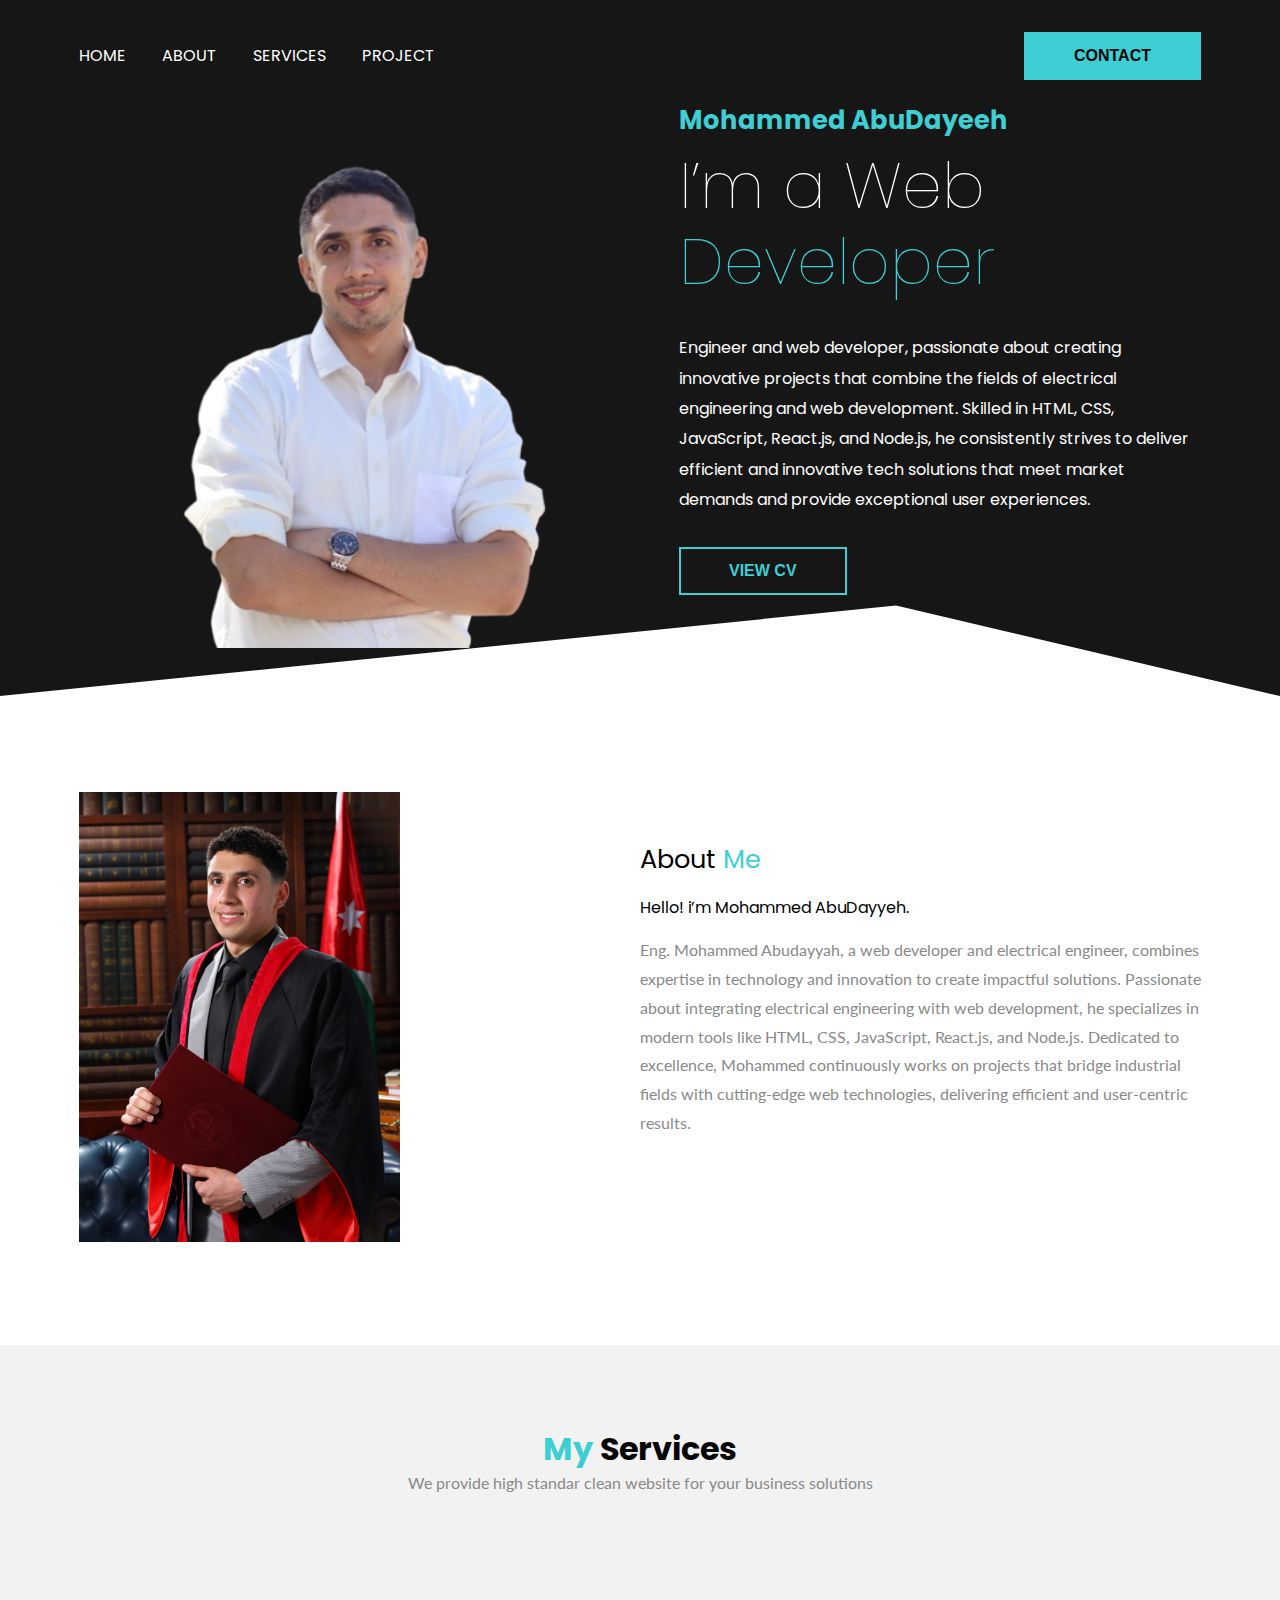
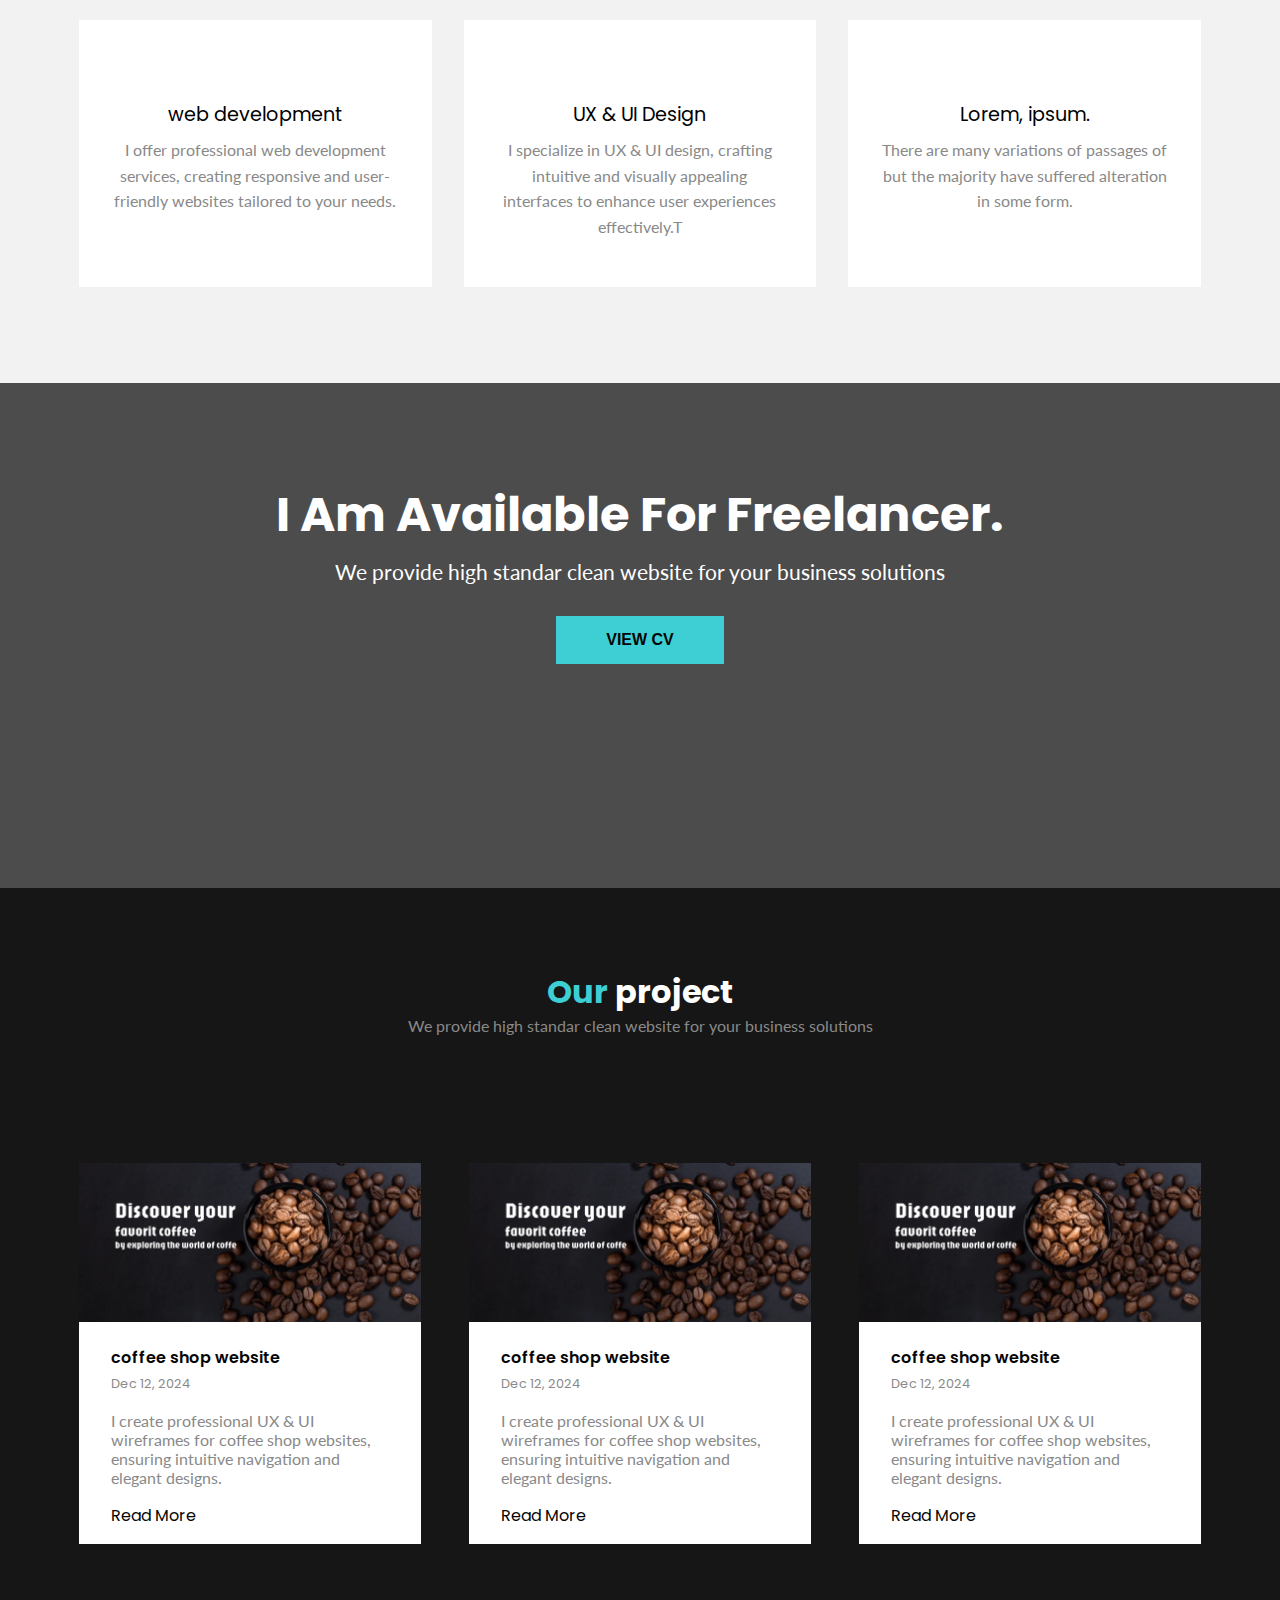
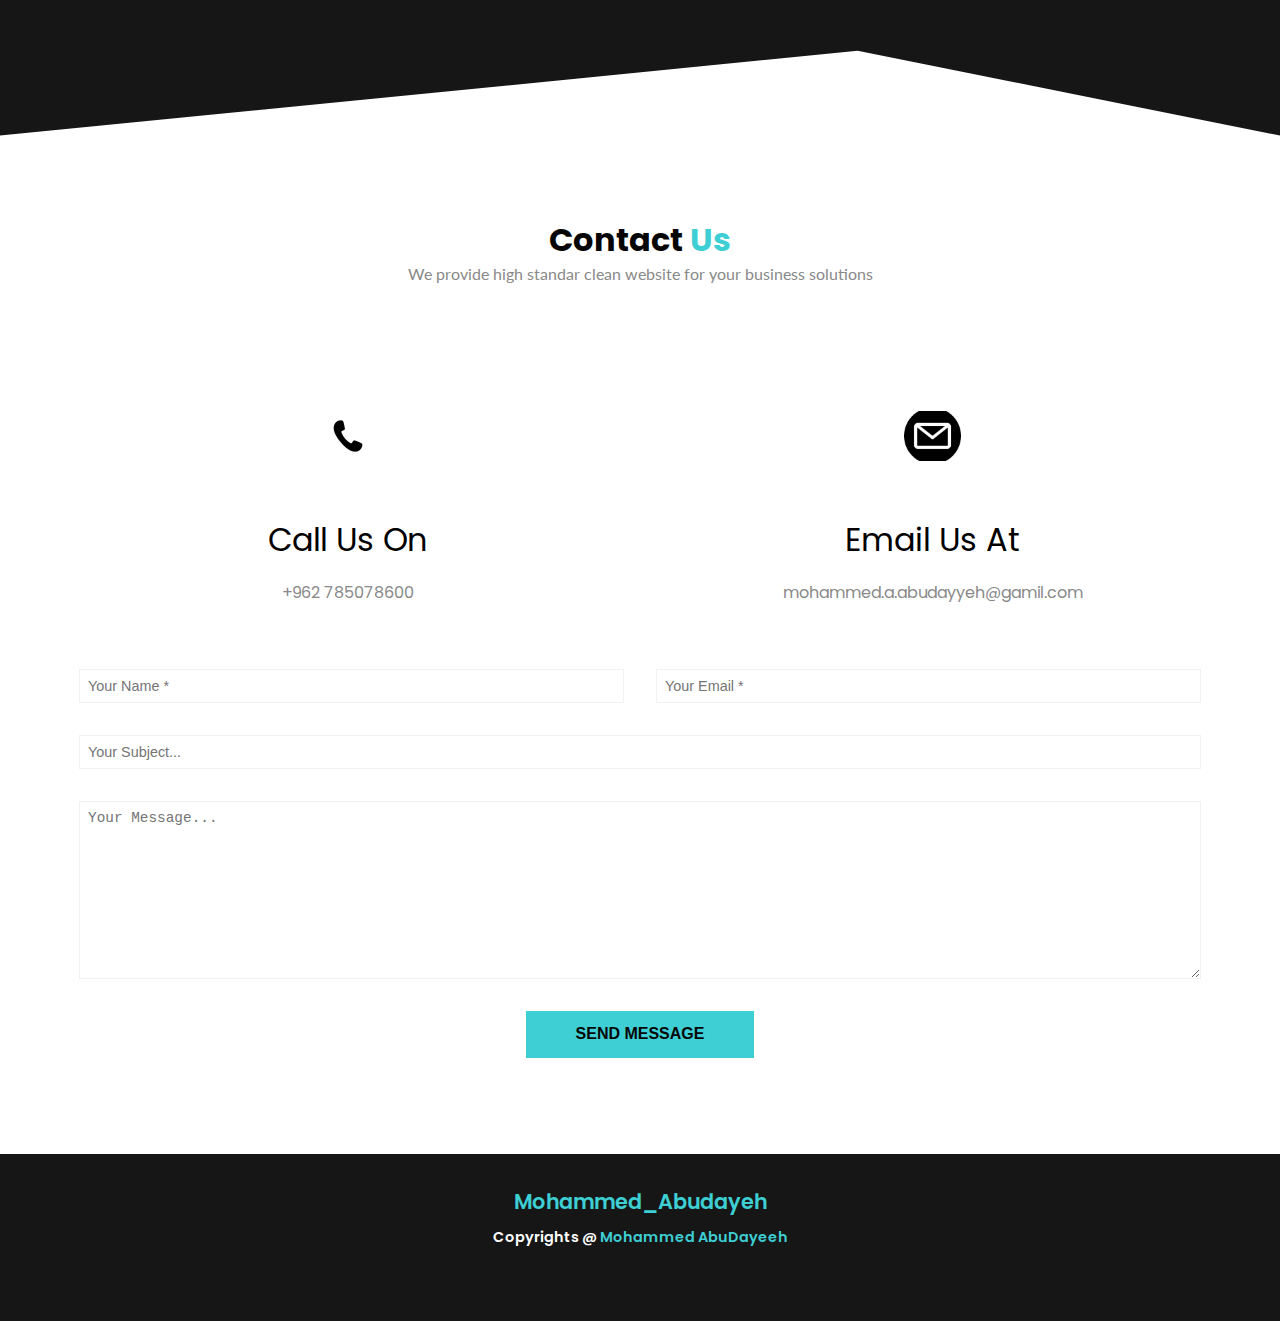
==== commit f363a91f: "up date my work" ====
--- a/index.html
+++ b/index.html
@@ -9,7 +9,6 @@
     <link rel="stylesheet" href="https://cdnjs.cloudflare.com/ajax/libs/font-awesome/6.4.0/css/all.min.css" integrity="sha512-iecdLmaskl7CVkqkXNQ/ZH/XLlvWZOJyj7Yy7tcenmpD1ypASozpmT/E0iPtmFIB46ZmdtAc9eNBvH0H/ZpiBw==" crossorigin="anonymous" referrerpolicy="no-referrer" />
     <link href="https://fonts.googleapis.com/css?family=Poppins:400,600&display=swap" rel="stylesheet">
     <link href="https://fonts.googleapis.com/css?family=Lato:300,400,700&display=swap" rel="stylesheet">
-    <link rel="stylesheet" type="text/css" href="https://cdn.jsdelivr.net/npm/slick-carousel@1.8.1/slick/slick.css" />
     <link rel="stylesheet" href="./css/style.css">
 </head>
 
--- a/css/style.css
+++ b/css/style.css
@@ -34,6 +34,7 @@
 @media (min-width: 576px) {
     .container {
       max-width: 540px;
+
     }
   }
   
@@ -130,38 +131,7 @@
     font-family:'Lato', sans-serif;
     color:var(--ternary);
     line-height: 1.8;
-    margin-bottom:2rem;
-}
-section.about .social{
-    display:flex;
-}
-section.about .social a{
-    background:var(--dark);
-    display:flex;
-    align-items:center;
-    justify-content:center;
-    width:35px;
-    height:35px;
-    border-radius: 50%;
-    -webkit-border-radius: 50%;
-    -moz-border-radius: 50%;
-    -ms-border-radius: 50%;
-    -o-border-radius: 50%;
-    margin-right:0.6rem;
-    transition: all .3s ease;
-    -webkit-transition: all .3s ease;
-    -moz-transition: all .3s ease;
-    -ms-transition: all .3s ease;
-    -o-transition: all .3s ease;
-}
-section.about .social a:hover{
-    background:var(--primary);
-}
-section.about .social a img{
-    width:100%;
-    height:100%;
-    padding:0.5rem;
-}
+    margin-bottom:2rem;}
 
 .section-heading{
    color:var(--secondary); 
@@ -245,108 +215,6 @@
     margin-bottom: 2rem;
     font-family:'Lato', sans-serif;
 }
-
-section.reviews .slider .slide img{
-    width:100px;
-    height:100px;
-    border-radius: 50%;
-    -webkit-border-radius: 50%;
-    -moz-border-radius: 50%;
-    -ms-border-radius: 50%;
-    -o-border-radius: 50%;
-    object-fit:cover;
-    margin-bottom:2rem;
-}
-section.reviews .slider .slide{
-    text-align: center;
-    display: flex;
-    align-items: center;
-    flex-direction: column;
-    padding:0 10rem;
-
-}
-section.reviews .slider .slide p{
-    font-family: 'Lato', sans-serif;
-    color:var(--ternary);
-    margin-bottom: 1rem;
-}
-section.reviews .slider .slide span{
-    font-size: 0.8rem;
-}
-section.reviews .slider-dots .dots{
-    list-style-type:none;
-    display:flex!important;
-    justify-content: center;
-}
-section.reviews .slider-dots{
-    margin-top:3rem;
-}
-
-section.reviews .slider-dots button{
-    font-size:0;
-    width:8px;
-    height:5px;
-    margin-right:0.3rem;
-    border: none;
-    outline:none;
-    background:var(--ternary);
-    border-radius: 50px;
-    -webkit-border-radius: 50px;
-    -moz-border-radius: 50px;
-    -ms-border-radius: 50px;
-    -o-border-radius: 50px;
-    cursor: pointer;
-}
-section.reviews .dots li.slick-active button{
-    background:var(--primary);
-    width:20px;
-}
-
-section.work{
-    background:var(--light);
-}
-section.work .card-wrapper{
-    display:grid;
-    grid-template-columns:repeat(3,1fr);
-    grid-gap:2rem;
-}
-section.work .card-wrapper .card{
-    position:relative;
-    height:250px;
-
-}
-section.work .card-wrapper .card .overlay{
-    position:absolute;
-    top:0;
-    left:0;
-    width:100%;
-    height:100%;
-    background:rgba(61, 207, 211,0.9);
-    display:flex;
-    justify-content: center;
-    align-items: center;
-    flex-direction:column;
-    color:var(--light);
-    opacity:0;
-    transition:all .3s ease;
-    -webkit-transition:all .3s ease;
-    -moz-transition:all .3s ease;
-    -ms-transition:all .3s ease;
-    -o-transition:all .3s ease;
-}
-section.work .card-wrapper .card:hover .overlay{
-    opacity:1;
-}
-
-section.work .card-wrapper .card .overlay a{
-    color:var(--secondary);
-    text-decoration: none;
-}
-section.work .card-wrapper .card img{
-    height:100%;
-    width:100%;
-}
-
 section.blog{
     background:var(--dark);
     clip-path:polygon(0 0, 100% 0, 100% 100%, 67% 90%, 0 100%);
@@ -548,6 +416,7 @@
     .hamberger{
         display: block;
     }
+   
     .hero .left img{
         width:260px;
     }
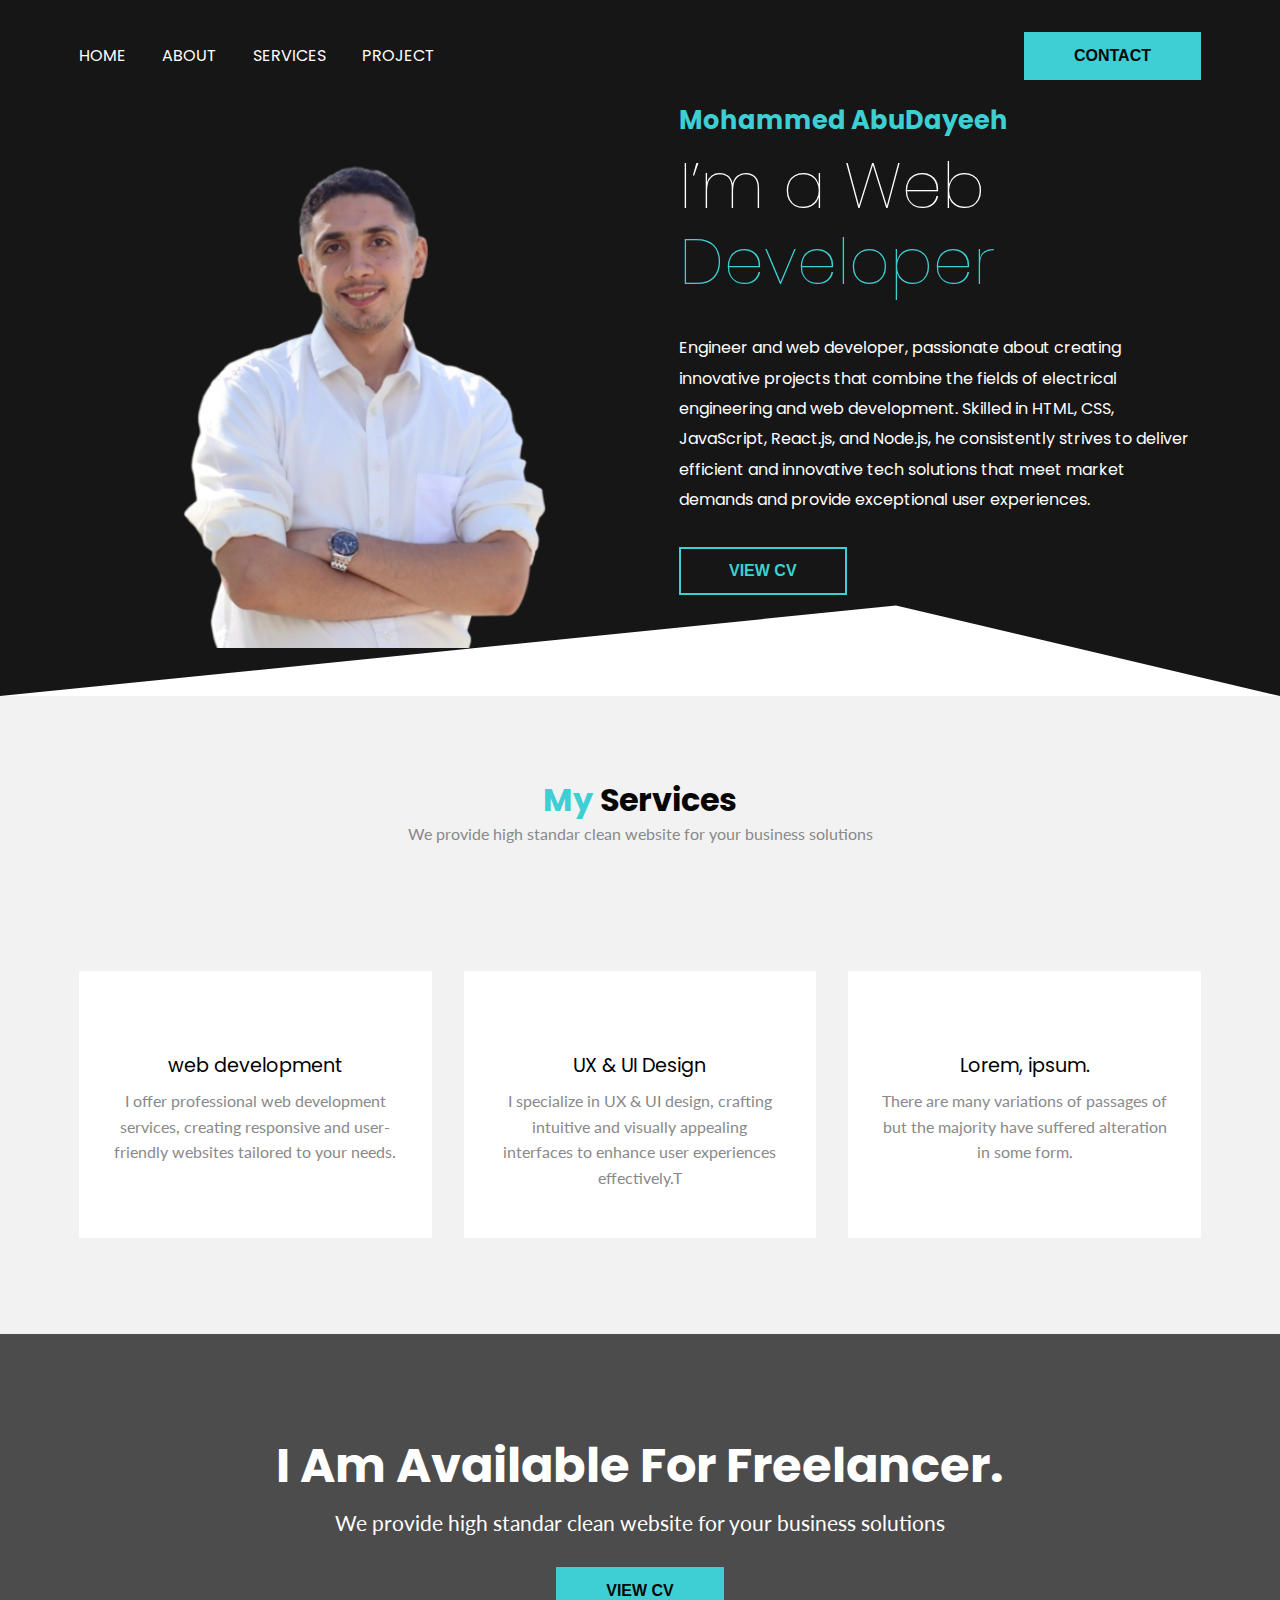
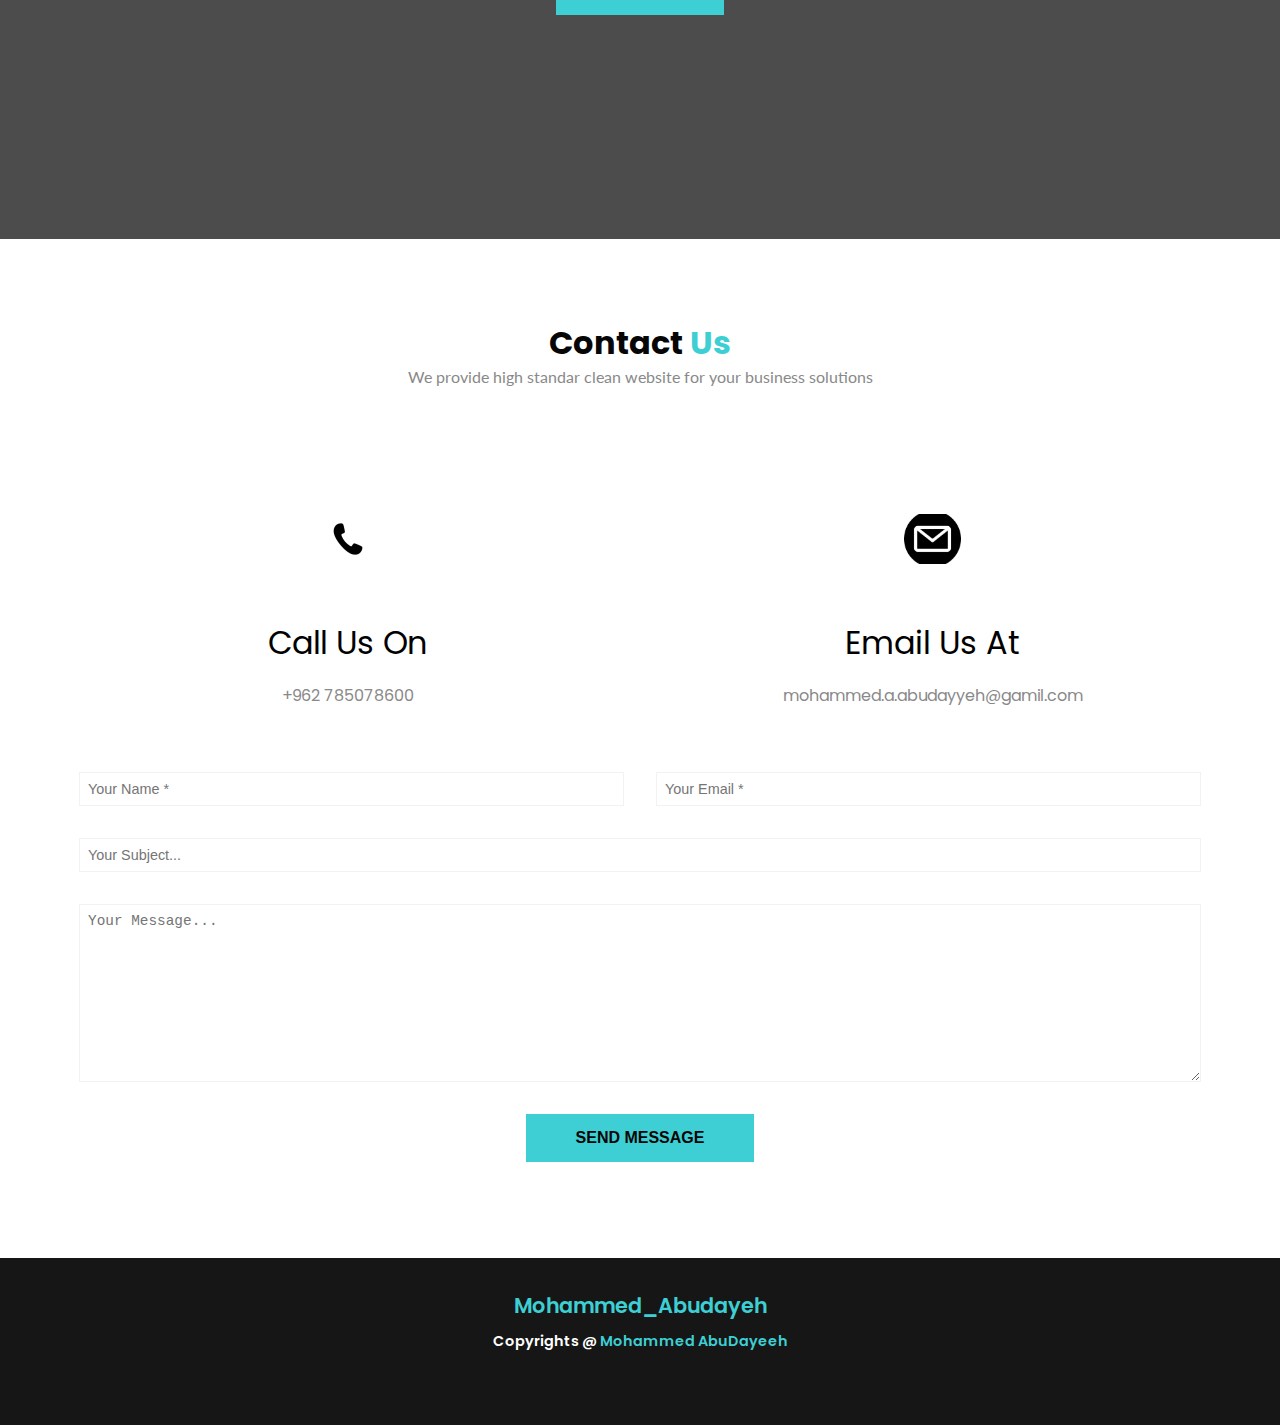
==== commit 6fbf7232: "up date my work" ====
--- a/index.html
+++ b/index.html
@@ -22,9 +22,9 @@
             <button class="times"><img src="./images/times.svg" alt=""></button>
             <ul>
                 <a href="#">Home</a>
-                <a href="#about">About</a>
+                <a href=about.html>About</a>
                 <a href="#services">Services</a>
-                <a href="#blog">project</a>
+                <a href="project.html">project</a>
             </ul>
         </div>
         <header>
@@ -33,9 +33,9 @@
                     <div class="left flex items-center">
                         <div>
                             <a href="#">Home</a>
-                            <a href="#about">About</a>
-                            <a href="#services">Services</a>
-                            <a href="#blog">project</a>
+                            <a href="About.html">About</a>
+                            <a href="#services" target="_blank">Services</a>
+                            <a href="project.html">project</a>
                         </div>
                     </div>
                     <div class="right">
@@ -43,6 +43,7 @@
                        
                     </div>
                 </nav>
+                
                 <div class="hero flex items-center justify-between">
                     <div class="left flex-1 flex justify-center">
                         <img src="./images/image3.png" alt=" my photo">
@@ -59,9 +60,10 @@
                         </div>
                     </div>
                 </div>
+                
             </div>
         </header>
-
+<!--  
         <section id="about" class="about">
             <div class="container flex items-center about-inner-wrap">
                 <div class="flex-1">
@@ -81,6 +83,7 @@
                 </div>
             </div>
         </section>
+        -->
         <section id="services" class="services">
             <div class="container">
                 <h1 class="section-heading"><span>My </span>Services</h1>
@@ -116,10 +119,10 @@
             </a>
         </section>
 
-   
+   <!--  
         <section id="blog" class="blog">
             <div class="container">
-                <h1 class="section-heading"><span>Our</span> project </h1>
+                <h1 class="section-heading"><span>My</span> project </h1>
                 <p>We provide high standar clean website for your business solutions</p>
 
                 <div class="card-wrapper">
@@ -165,6 +168,7 @@
                 </div>
             </div>
         </section>
+        -->
         <section class="contact">
             <div class="container">
                 <h1 class="section-heading">Contact <span>Us</span></h1>
@@ -210,8 +214,5 @@
         </footer>
         
     </div>
-
-
 </body>
-
 </html>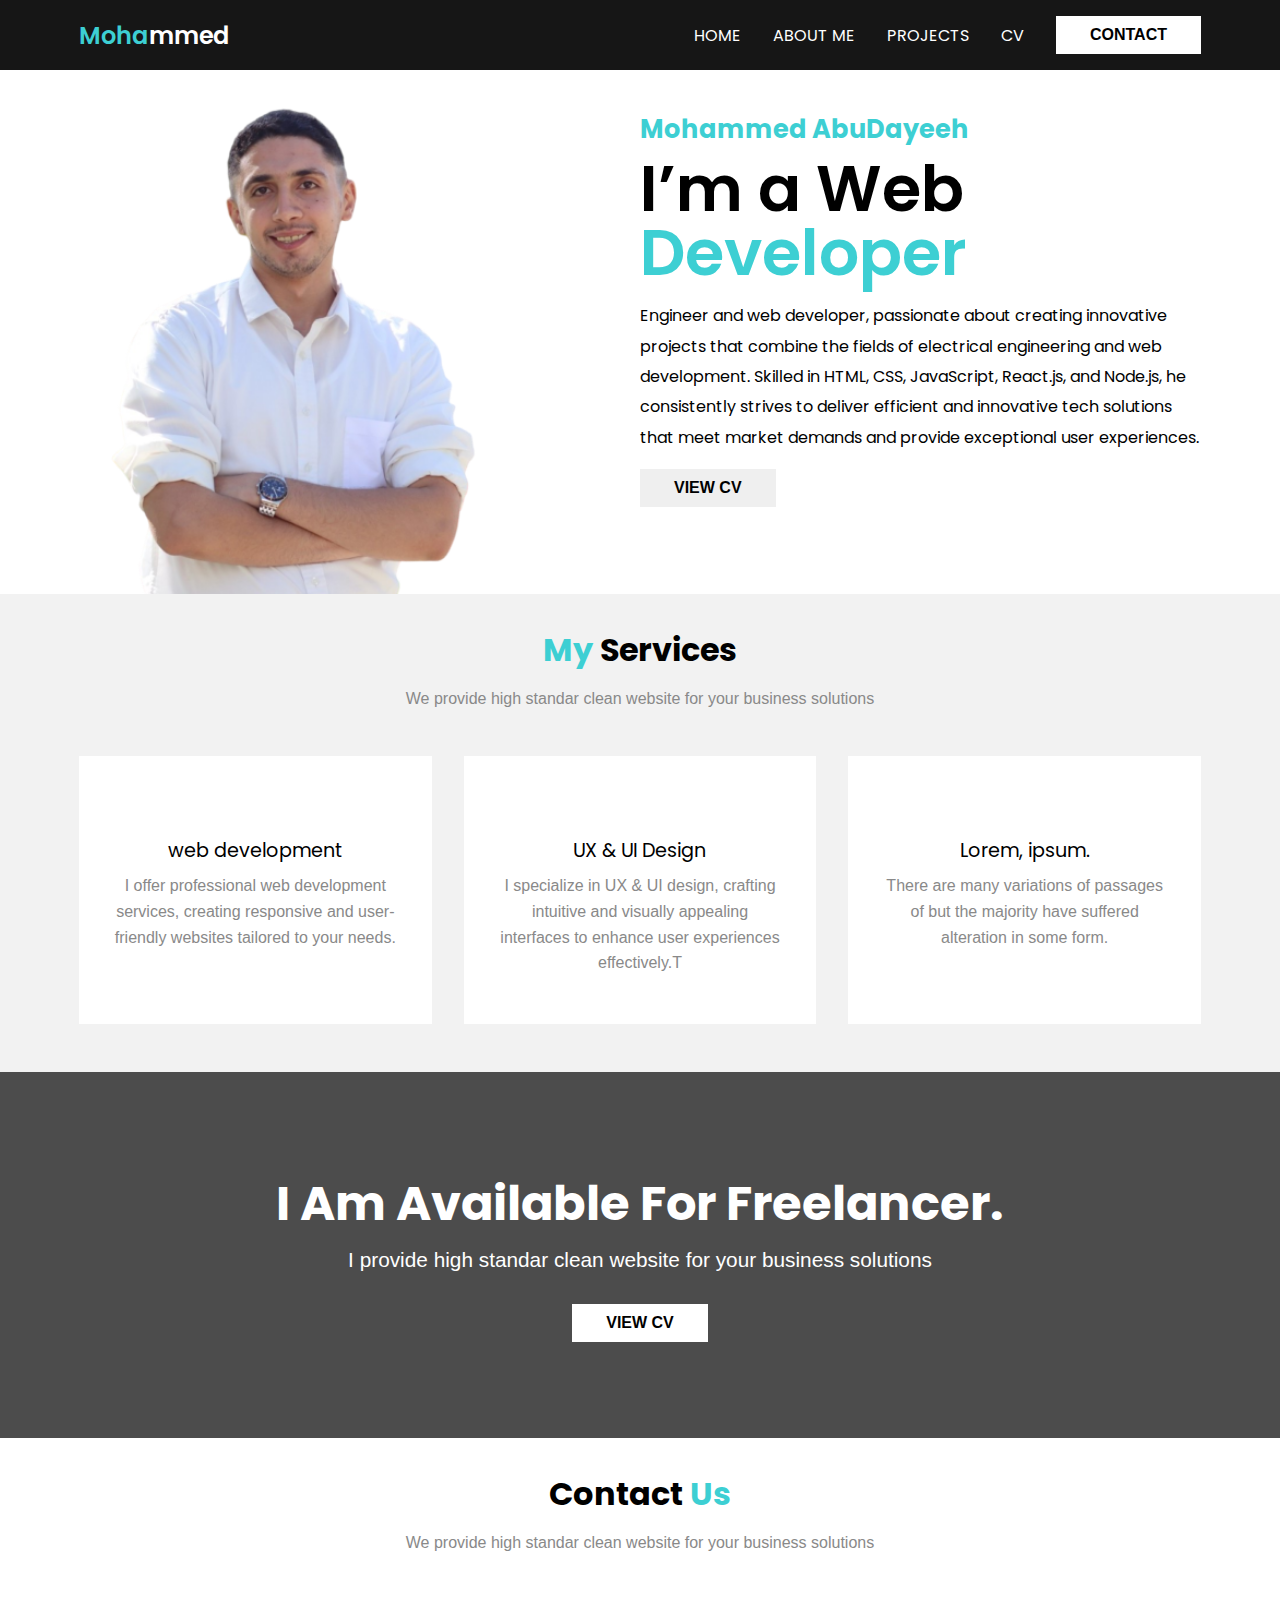
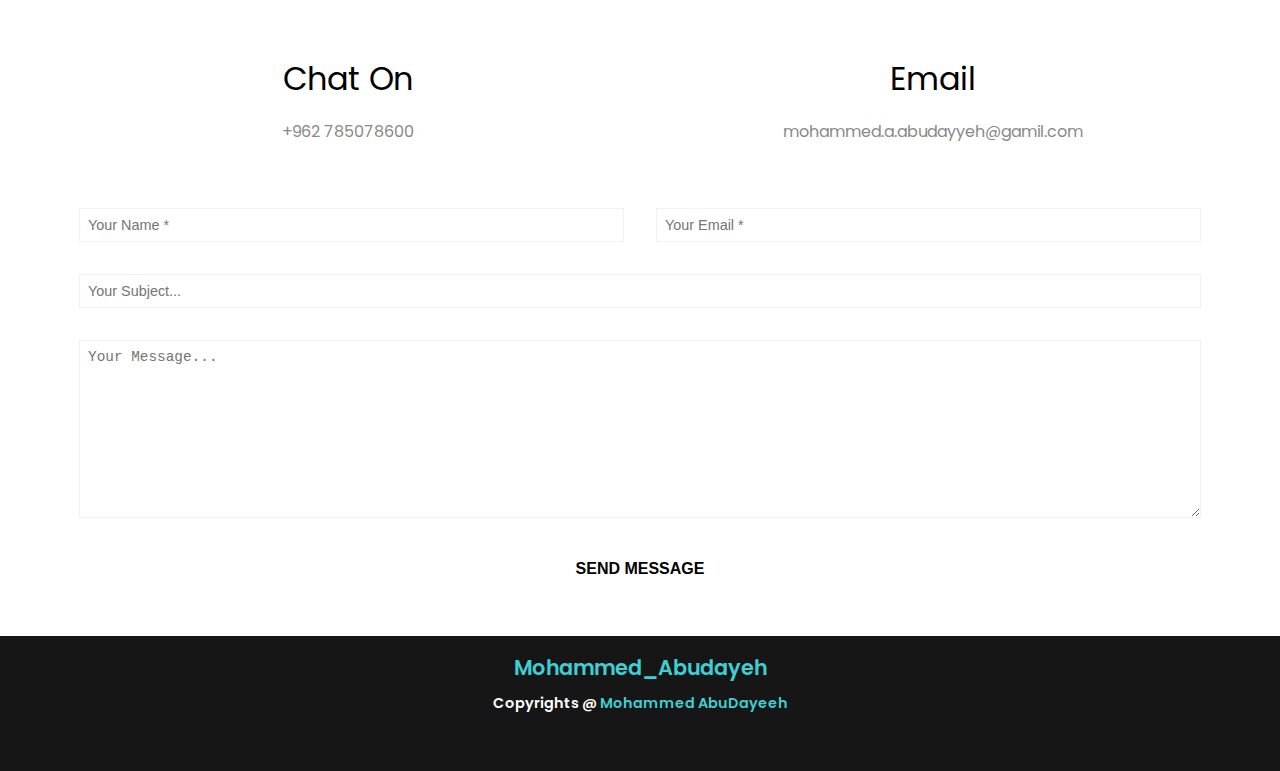
==== commit a69bf86c: "up date my work" ====
--- a/index.html
+++ b/index.html
@@ -2,207 +2,182 @@
 <html lang="en">
 
 <head>
-    <meta charset="UTF-8">
-    <meta name="viewport" content="width=device-width, initial-scale=1.0">
-    <meta http-equiv="X-UA-Compatible" content="ie=edge">
-    <title>Mohammed  portfolio</title>
-    <link rel="stylesheet" href="https://cdnjs.cloudflare.com/ajax/libs/font-awesome/6.4.0/css/all.min.css" integrity="sha512-iecdLmaskl7CVkqkXNQ/ZH/XLlvWZOJyj7Yy7tcenmpD1ypASozpmT/E0iPtmFIB46ZmdtAc9eNBvH0H/ZpiBw==" crossorigin="anonymous" referrerpolicy="no-referrer" />
-    <link href="https://fonts.googleapis.com/css?family=Poppins:400,600&display=swap" rel="stylesheet">
-    <link href="https://fonts.googleapis.com/css?family=Lato:300,400,700&display=swap" rel="stylesheet">
-    <link rel="stylesheet" href="./css/style.css">
+  <meta charset="UTF-8">
+  <meta name="viewport" content="width=device-width, initial-scale=1.0">
+  <title>Mohammed portfolio </title>
+  <link rel="stylesheet" href="https://cdnjs.cloudflare.com/ajax/libs/font-awesome/6.4.0/css/all.min.css"
+    integrity="sha512-iecdLmaskl7CVkqkXNQ/ZH/XLlvWZOJyj7Yy7tcenmpD1ypASozpmT/E0iPtmFIB46ZmdtAc9eNBvH0H/ZpiBw=="
+    crossorigin="anonymous" referrerpolicy="no-referrer" />
+  <link rel="preconnect" href="https://fonts.googleapis.com">
+  <link rel="preconnect" href="https://fonts.gstatic.com" crossorigin>
+  <link
+    href="https://fonts.googleapis.com/css2?family=Poppins:ital,wght@0,100;0,200;0,300;0,400;0,500;0,600;0,700;0,800;0,900;1,100;1,200;1,300;1,400;1,500;1,600;1,700;1,800;1,900&display=swap"
+    rel="stylesheet">
+  <link rel="stylesheet" href="./css/style.css">
 </head>
 
 <body>
-    <div class="site-main-wrapper">
-        <button class="hamberger">
-            <img src="./images/hamberger.svg" alt="">
-        </button>
-
-        <div class="mobile-nav">
-            <button class="times"><img src="./images/times.svg" alt=""></button>
-            <ul>
-                <a href="#">Home</a>
-                <a href=about.html>About</a>
-                <a href="#services">Services</a>
-                <a href="project.html">project</a>
-            </ul>
-        </div>
-        <header>
-            <div class="container">
-                <nav id="main-nav" class="flex items-center justify-between">
-                    <div class="left flex items-center">
-                        <div>
-                            <a href="#">Home</a>
-                            <a href="About.html">About</a>
-                            <a href="#services" target="_blank">Services</a>
-                            <a href="project.html">project</a>
-                        </div>
-                    </div>
-                    <div class="right">
-                        <a href="#contact"> <button class="btn btn-primary">Contact</button></a>
-                       
-                    </div>
-                </nav>
-                
-                <div class="hero flex items-center justify-between">
-                    <div class="left flex-1 flex justify-center">
-                        <img src="./images/image3.png" alt=" my photo">
-                    </div>
-                    <div class="right flex-1">
-                        <h6>Mohammed AbuDayeeh</h6>
-                        <h1>I’m a Web <span>Developer</span></h1>
-                        <p>Engineer and web developer, passionate about creating innovative projects that combine the fields of electrical engineering and web development. Skilled in HTML, CSS, JavaScript, React.js, and Node.js, he consistently strives to deliver efficient and innovative tech solutions that meet market demands and provide exceptional user experiences.</p>
-                        <div>
-                            <a href="Mohammed AbuDayyeh.pdf" target="_blank">
-                                <button class="btn btn-secondary">VIEW CV</button>
-                            </a>
-                           
-                        </div>
-                    </div>
-                </div>
-                
+
+  <header>
+    <div class="container">
+      <nav class="flex items-center justify-between">
+        <div class="left">
+          <a href="#" class="logo"><span>Moha</span>mmed</a>
+        </div>
+
+        <div class="menu flex items-center" id="menu">
+          <a href="#home" >Home</a>
+          <a href="About.html" >About Me</a>
+          <a href="project.html" >Projects</a>
+          <a href="Mohammed AbuDayyeh.pdf"  >CV</a>
+          <a href="#contact" >
+          <button class="btn btn-primary">Contact</button>
+          </a>
+        </div>
+
+        <div class="hamburger" id="hamburger">
+          <span></span>
+          <span></span>
+          <span></span>
+        </div>
+      </nav>
+    </div>
+
+    <!-- Fullscreen menu overlay -->
+    <div class="overlay" id="overlay">
+      <div class="overlay-content">
+        <a href= "#home"  class="overlay-link">Home</a>
+        <a href= "About.html" class="overlay-link">About Me</a>
+        <a href= "project.html"    class="overlay-link">Projects</a>
+        <a href="Mohammed AbuDayyeh.pdf"  class="overlay-link" target="_blank">CV</a>
+        <a href="#contact" class="overlay-link">Contact</a>
+      </div>
+    </div>
+  </header>
+
+
+
+  <!-- hero section -->
+  <div class="hero_BG">
+    <div class="container">
+      <div class="hero flex items-center justify-between">
+        <div class="left flex-1 flex justify-center">
+          <img src="./images/mo_image.png" alt=" my photo">
+        </div>
+        <div class="right flex-1 justify-center">
+          <h6>Mohammed AbuDayeeh</h6>
+          <h1>I’m a Web <span>Developer</span></h1>
+          <p>Engineer and web developer, passionate about creating innovative projects that combine the fields of
+            electrical engineering and web development. Skilled in HTML, CSS, JavaScript, React.js, and Node.js, he
+            consistently strives to deliver efficient and innovative tech solutions that meet market demands and provide
+            exceptional user experiences.</p>
+          <div>
+            <a href="Mohammed AbuDayyeh.pdf" target="_blank">
+              <button class="btn btn-secondary">VIEW CV</button>
+            </a>
+            <div class="social-icons">
+              <a href="https://www.linkedin.com/in/mohammed-abudayyeh" target="_blank"><i
+                  class="fab fa-linkedin"></i></a>
+              <a href="https://www.facebook.com/mohammed.abudayyeeh/" target="_blank"><i
+                  class="fab fa-facebook"></i></a>
+              <a href="#"><i class="fab fa-instagram"></i></a>
+              <a href="https://github.com/m-abudayyeh" target="_blank"><i class="fab fa-github"></i></a>
             </div>
-        </header>
-<!--  
-        <section id="about" class="about">
-            <div class="container flex items-center about-inner-wrap">
-                <div class="flex-1">
-                    <img class="about-me-img" src="./images/man-2.JPG" alt="">
-                </div>
-                <div class="flex-1 right">
-                    <h1>About <span>Me</span></h1>
-                    <h3>Hello! i’m Mohammed AbuDayyeh.</h3>
-                    <p>
-                        Eng. Mohammed Abudayyah, a web developer and electrical engineer, combines expertise in technology and innovation to create impactful solutions. Passionate about integrating electrical engineering with web development, he specializes in modern tools like HTML, CSS, JavaScript, React.js, and Node.js. Dedicated to excellence, Mohammed continuously works on projects that bridge industrial fields with cutting-edge web technologies, delivering efficient and user-centric results.</p>
-                        <div class="social-icons">
-                            <a href="https://www.linkedin.com/in/mohammed-abudayyeh"target="_blank"><i class="fab fa-linkedin"></i></a>
-                            <a href="https://www.facebook.com/mohammed.abudayyeeh/" target="_blank"><i class="fab fa-facebook"></i></a>
-                            <a href="#"><i class="fab fa-instagram"></i></a>
-                            <a href="https://github.com/m-abudayyeh" target="_blank"><i class="fab fa-github"></i></a>
-                        </div>
-                </div>
-            </div>
-        </section>
-        -->
-        <section id="services" class="services">
-            <div class="container">
-                <h1 class="section-heading"><span>My </span>Services</h1>
-                <p>We provide high standar clean website for your business solutions</p>
-                <div class="card-wrapper">
-                    <div class="card">
-                       <!-- <img src="./images/code.svg" alt=""> -->
-                        <h2>web development</h2>
-                        <p>I offer professional web development services, creating responsive and user-friendly websites tailored to your needs.
-                        </p>
-                    </div>
-                    <div class="card">
-                        <!-- <img src="./images/code.svg" alt=""> -->
-                        <h2>UX & UI Design</h2>
-                        <p>I specialize in UX & UI design, crafting intuitive and visually appealing interfaces to enhance user experiences effectively.T
-                        </p>
-                    </div>
-                    <div class="card">
-                        <!-- <img src="./images/bag.svg" alt=""> -->
-                        <h2>Lorem, ipsum.</h2>
-                        <p>There are many variations of passages of but the majority have suffered alteration in some
-                            form.
-                        </p>
-                  
-                </div>
-            </div>
-        </section>
-        <section class="freelancer">
-            <h1>I Am Available For Freelancer.</h1>
-            <p>We provide high standar clean website for your business solutions</p>
-            <a href="Mohammed AbuDayyeh.pdf" target="_blank">
-                <button class="btn btn-primary">VIEW CV</button>
-            </a>
-        </section>
-
-   <!--  
-        <section id="blog" class="blog">
-            <div class="container">
-                <h1 class="section-heading"><span>My</span> project </h1>
-                <p>We provide high standar clean website for your business solutions</p>
-
-                <div class="card-wrapper">
-                    <div class="card">
-                        <div class="img-wrapper">
-                            <img src="./images/coffee.png" alt="">
-                        </div>
-                        <div class="card-content">
-                            <a href="#">
-                                <h1>coffee shop website </h1>
-                            </a>
-                            <span>Dec 12, 2024</span>
-                            <p>I create professional UX & UI wireframes for coffee shop websites, ensuring intuitive navigation and elegant designs.</p>
-                            <a href=" https://www.figma.com/design/MJb4saYC5ULJT05BJhPUnm/coffee-shop?node-id=0-1&t=hEmhU2Q9eaO2GREx-1" target="blank">Read More</a>
-                        </div>
-                    </div>
-                    <div class="card">
-                        <div class="img-wrapper">
-                            <img src="./images/coffee.png" alt="">
-                        </div>
-                        <div class="card-content">
-                            <a href="#">
-                                <h1>coffee shop website </h1>
-                            </a>
-                            <span>Dec 12, 2024</span>
-                            <p>I create professional UX & UI wireframes for coffee shop websites, ensuring intuitive navigation and elegant designs.</p>
-                            <a href="#">Read More</a>
-                        </div>
-                    </div>
-                      <div class="card">
-                        <div class="img-wrapper">
-                            <img src="./images/coffee.png" alt="">
-                        </div>
-                        <div class="card-content">
-                            <a href="#">
-                                <h1>coffee shop website </h1>
-                            </a>
-                            <span>Dec 12, 2024</span>
-                            <p>I create professional UX & UI wireframes for coffee shop websites, ensuring intuitive navigation and elegant designs.</p>
-                            <a href="https://www.figma.com/design/MJb4saYC5ULJT05BJhPUnm/coffee-shop?node-id=0-1&t=hEmhU2Q9eaO2GREx-1">Read More</a>
-                        </div>
-                    </div>
-                </div>
-            </div>
-        </section>
-        -->
-        <section class="contact">
-            <div class="container">
-                <h1 class="section-heading">Contact <span>Us</span></h1>
-                <p>We provide high standar clean website for your business solutions</p>
-               
-                <div class="card-wrapper">
-                    <div class="card">
-                        <img src="./images/phone-icon.jpg" alt="">
-                        <h1>Call Us On</h1>
-                        <h6>+962 785078600</h6>
-                    </div>
-                    <div class="card">
-                        <img src="./images/email.png" alt="">
-                        <h1>Email Us At</h1>
-                        <h6>mohammed.a.abudayyeh@gamil.com</h6>
-                    </div>
-                </div>
-
-                <form action="">
-                    <div class="input-wrap">
-                        <input type="text" placeholder="Your Name *">
-                        <input type="email" placeholder="Your Email *">
-                    </div>
-                    <div class="input-wrap-2">
-                        <input type="text" placeholder="Your Subject...">
-                        <textarea name="" id="" cols="30" rows="10" placeholder="Your Message..."></textarea>
-                    </div>
-                    <div class="btn-wrapper">
-                        <button class="btn btn-primary">Send Message</button>
-                    </div>
-                </form>
-            </div>
-        </section>
-        <footer class="footer flex ">
+          </div>
+        </div>
+      </div>
+
+    </div>
+  </div>
+
+  <!-- My serives -->
+
+  <section id="services" class="services">
+    <div class="container">
+      <h1 class="section-heading"><span>My </span>Services</h1>
+      <p>We provide high standar clean website for your business solutions</p>
+      <div class="card-wrapper">
+        <div class="card">
+          <!-- <img src="./images/code.svg" alt=""> -->
+          <h2>web development</h2>
+          <p>I offer professional web development services, creating responsive and user-friendly websites tailored to
+            your needs.
+          </p>
+        </div>
+        <div class="card">
+          <!-- <img src="./images/code.svg" alt=""> -->
+          <h2>UX & UI Design</h2>
+          <p>I specialize in UX & UI design, crafting intuitive and visually appealing interfaces to enhance user
+            experiences effectively.T
+          </p>
+        </div>
+        <div class="card">
+          <!-- <img src="./images/bag.svg" alt=""> -->
+          <h2>Lorem, ipsum.</h2>
+          <p>There are many variations of passages of but the majority have suffered alteration in some
+            form.
+          </p>
+
+        </div>
+      </div>
+  </section>
+
+  <!-- FREE LANCE SECTION  -->
+  <!-- FREE LANCE SECTION  -->
+  <!-- FREE LANCE SECTION  -->
+  <section class="freelancer">
+    <h1>I Am Available For Freelancer.</h1>
+    <p>I provide high standar clean website for your business solutions</p>
+    <a href="Mohammed AbuDayyeh.pdf" target="_blank">
+      <button class="btn btn-primary">VIEW CV</button>
+    </a>
+  </section>
+
+  <!-- CONTACT SECTION -->
+  <!-- CONTACT SECTION -->
+  <!-- CONTACT SECTION -->
+  <!-- CONTACT SECTION -->
+
+  <section class="contact" id="contact">
+    <div class="container">
+      <h1 class="section-heading">Contact <span>Us</span></h1>
+      <p>We provide high standar clean website for your business solutions</p>
+
+      <div class="card-wrapper">
+        <div class="card">
+          <img src="./images/phone-icon.jpg" alt="">
+          <h1>Chat  On</h1> <a class="whatsapp-button" href="https://wa.me/962785078600" target="_blank" style="text-decoration: none;"><h6>+962 785078600</h6></a>
+        
+        </div>
+        <div class="card">
+          <img src="./images/email.png" alt="">
+          <h1>Email </h1>
+          <a href="mailto:mohammed.a.abudayyeh@gamil.com"  style="text-decoration: none;"><h6>mohammed.a.abudayyeh@gamil.com</h6></a>
+        </div>
+      </div>
+
+      <form action="">
+        <div class="input-wrap">
+          <input type="text" placeholder="Your Name *">
+          <input type="email" placeholder="Your Email *">
+        </div>
+        <div class="input-wrap-2">
+          <input type="text" placeholder="Your Subject...">
+          <textarea name="" id="" cols="30" rows="10" placeholder="Your Message..."></textarea>
+        </div>
+        <div class="btn-wrapper">
+          <button class="btn btn-primary">Send Message</button>
+        </div>
+      </form>
+    </div>
+  </section>
+
+  <!-- FOOTER  -->
+  <!-- FOOTER  -->
+  <!-- FOOTER  -->
+  <!-- FOOTER  -->
+
+ <footer class="footer flex  items-center">
             <a href="#" class="logo-footer">Mohammed_Abudayeh</a>
             <p class="footer-title">Copyrights @ <span>Mohammed AbuDayeeh</span></p>
             <div class="social-icons">
@@ -212,7 +187,25 @@
                 <a href="https://github.com/m-abudayyeh" target="_blank"><i class="fab fa-github"></i></a>
             </div>
         </footer>
-        
-    </div>
+
+
+  <!-- JAVA  -->
+  <script>
+    const hamburger = document.getElementById('hamburger');
+    const overlay = document.getElementById('overlay');
+    const menuLinks = document.querySelectorAll('.overlay-link');
+
+    hamburger.addEventListener('click', () => {
+      overlay.classList.toggle('active');
+    });
+
+    menuLinks.forEach(link => {
+      link.addEventListener('click', () => {
+        overlay.classList.remove('active');
+      });
+    });
+  </script>
+
 </body>
+
 </html>--- a/css/style.css
+++ b/css/style.css
@@ -1,89 +1,167 @@
 @import 'utilities.css';
-:root{
-    --primary:#3DCFD3;
-    --dark:#161616;
-    --pure:#FFFFFF;
-    --ternary:#898989;
-    --light:#F2F2F2;
-    --secondary:#070606;
-}
-
-body{
-    font-family:'Poppins',sans-serif;
-}
-
-html{
-    scroll-behavior: smooth;
-}
-*{
-    padding: 0;
-    margin:0;
-    box-sizing: border-box;
-    -webkit-font-smoothing:antialiased;
-}
-header{
-    background: var(--dark);
-    clip-path:polygon(0 0, 100% 0, 100% 100%, 70% 87%, 0 100%);
-}
-.container{
-    max-width:1152px;
-    padding:0 15px;
-    margin:0 auto;
+
+:root {
+  --primary: #3DCFD3;
+  --dark: #161616;
+  --pure: #FFFFFF;
+  --ternary: #898989;
+  --light: #F2F2F2;
+  --secondary: #000000;
+}
+
+body {
+  font-family: 'Poppins', sans-serif;
+}
+
+* {
+  padding: 0;
+  margin: 0;
+  box-sizing: border-box;
+  -webkit-font-smoothing: antialiased;
+}
+
+header {
+  background: var(--dark);
+}
+
+.container {
+  max-width: 1152px;
+  padding: 0 15px;
+  margin: 0 auto;
 }
 
 @media (min-width: 576px) {
-    .container {
-      max-width: 540px;
-
-    }
-  }
-  
-  @media (min-width: 768px) {
-    .container {
-      max-width: 720px;
-    }
-  }
-  
-  @media (min-width: 992px) {
-    .container {
-      max-width: 960px;
-    }
-  }
-  
-  @media (min-width: 1200px) {
-    .container {
-      max-width: 1152px;
-    }
-  }
-
-header nav .left a{
-    color:var(--pure);
-    text-decoration: none;
-    margin-right:2rem;
-    text-transform:uppercase;
-    transition:all .3s ease;
-    -webkit-transition:all .3s ease;
-    -moz-transition:all .3s ease;
-    -ms-transition:all .3s ease;
-    -o-transition:all .3s ease;
-}
-header nav .left a:hover{
-    color:var(--primary);
-}
+  .container {
+    max-width: 540px;
+
+  }
+}
+
+@media (min-width: 768px) {
+  .container {
+    max-width: 720px;
+  }
+}
+
+@media (min-width: 992px) {
+  .container {
+    max-width: 960px;
+  }
+}
+
+@media (min-width: 1200px) {
+  .container {
+    max-width: 1152px;
+  }
+}
+
 header nav {
-    padding:2rem 0;
-}
-header nav .branding{
-    margin-right:3rem;
-}
+  padding: 1rem 0;
+  display: flex;
+  align-items: center;
+  justify-content: space-between;
+}
+
+.logo {
+  color: var(--pure);
+  text-decoration: none;
+  font-size: 1.5rem;
+  font-weight: 600;
+  transition: all 0.3s ease;
+}
+
+.logo span {
+  color: var(--primary);
+  transition: all 0.3s ease;
+}
+
+.menu {
+  display: flex;
+  gap: 2rem;
+}
+
+.menu a {
+  color: var(--pure);
+  text-decoration: none;
+  text-transform: uppercase;
+  transition: all 0.3s ease;
+}
+
+.menu a:hover {
+  color: var(--primary);
+}
+
+.hamburger {
+  display: none;
+  cursor: pointer;
+  flex-direction: column;
+  gap: 0.3rem;
+}
+
+.hamburger span {
+  display: block;
+  width: 25px;
+  height: 3px;
+  background: var(--pure);
+  transition: all 0.3s ease;
+}
+
+.overlay {
+  position: fixed;
+  top: 0;
+  left: 0;
+  width: 100%;
+  height: 100%;
+  background: var(--dark);
+  transform: translateY(-100%);
+  transition: all 0.5s ease;
+  z-index: 10;
+}
+
+.overlay-content {
+  display: flex;
+  flex-direction: column;
+  align-items: center;
+  justify-content: center;
+  height: 100%;
+  gap: 2rem;
+}
+
+.overlay-link {
+  color: var(--pure);
+  font-size: 1.5rem;
+  text-decoration: none;
+  text-transform: uppercase;
+}
+
+.overlay-link:hover {
+  color: var(--primary);
+}
+
+.overlay.active {
+  transform: translateY(0);
+}
+
+@media (max-width: 768px) {
+  .menu {
+    display: none;
+  }
+
+  .hamburger {
+    display: flex;
+  }
+}
+
+
+/* hero section */
 .hero{
-    padding:3rem 0;
+    padding:2rem 0 0 0;
 }
 .hero .left img{
-    width: 600px;
+    width: 500px;
 }
 .hero .right{
-    color:var(--pure);
+  padding-bottom: 2REM;
 }
 .hero .right h6{
     font-size:1.6rem;
@@ -92,455 +170,294 @@
 }
 .hero .right h1{
     font-size:4rem;
-    font-weight:100;
-    line-height:1.2;
-    margin-bottom:2rem;
+    font-weight:600;
+    line-height:1;
+    margin-bottom:1rem;
 }
 .hero .right h1 span{
     color:var(--primary);
 }
 .hero .right p{
     line-height:1.9;
-    margin-bottom:2rem;
-}
-.hero .right {
-    margin-top:-7rem;
-}
-
-section{
-    padding:6rem 0;
-}
-section.about .about-me-img{
-    height:450px;
-}
-section.about h1{
-    margin-bottom: 1rem;
-    font-size:1.6rem;
-    font-weight:400;
-}
-section.about h1 span{
-    color:var(--primary);
-}
-section.about h3{
-    font-size: 1rem;
     margin-bottom:1rem;
-    font-weight: 400;
-}
-
-section.about p{
-    font-family:'Lato', sans-serif;
-    color:var(--ternary);
-    line-height: 1.8;
-    margin-bottom:2rem;}
-
-.section-heading{
-   color:var(--secondary); 
-   text-align: center;
-   margin-bottom:1rem;
-   line-height: 0.5;
-}
-.section-heading span{
-    color:var(--primary);
-}
-.section-heading + p{
-   color:var(--ternary);
-   font-family:'Lato', sans-serif;
-   margin-bottom:8rem;
-    text-align: center;
-}
-section.services{
-    background:var(--light);
-}
-section.services .card-wrapper{
-    display:grid;
-    grid-template-columns: repeat(3, 1fr);
-    grid-column-gap:2rem;
-    grid-row-gap:6rem;
-}
-section.services .card-wrapper .card{
-    background:var(--pure);
-    padding: 3rem 2rem;
-    position:relative;
-    padding-top:5rem;
-    text-align: center;
-    transition: all .3s ease;
-    -webkit-transition: all .3s ease;
-    -moz-transition: all .3s ease;
-    -ms-transition: all .3s ease;
-    -o-transition: all .3s ease;
-}
-section.services .card-wrapper .card img{
-    position: absolute;
-    top:-3.5rem;
-    left:50%;
-    transform: translateX(-50%);
-    -webkit-transform: translateX(-50%);
-    -moz-transform: translateX(-50%);
-    -ms-transform: translateX(-50%);
-    -o-transform: translateX(-50%);
-    background-color: #3DCFD3;
-    
-}
-
-section.services .card-wrapper .card h2{
-    font-weight: 400;
-    font-size: 1.2rem;
-    margin-bottom:0.5rem;
-}
-section.services .card-wrapper .card p{
-    font-family: 'Lato', sans-serif;
-    color:var(--ternary);
-    line-height:1.6;
-}
-
-section.services .card-wrapper .card:hover{
-    background: var(--dark);  
-}
-section.services .card-wrapper .card:hover h2, section.services .card-wrapper .card:hover p{
-    color:var(--pure);
-}
-
-section.freelancer{
-    text-align: center;
-    background:linear-gradient(rgba(0,0,0,0.7),rgba(0,0,0,0.7));
-    color:var(--pure);
-    padding-bottom:14rem;
-}
-section.freelancer h1{
-    font-size:3rem;
-    margin-bottom:0.5rem;
-}
-section.freelancer p{
-    font-size:1.3rem;
-    margin-bottom: 2rem;
-    font-family:'Lato', sans-serif;
-}
-section.blog{
-    background:var(--dark);
-    clip-path:polygon(0 0, 100% 0, 100% 100%, 67% 90%, 0 100%);
-    padding-bottom:12rem;
-}
-section.blog .section-heading{
-    color:var(--pure);
-}
-section.blog .card-wrapper{
-    display:grid;
-    grid-template-columns: repeat(3, 1fr);
-    grid-gap:3rem;
-}
-section.blog .card-wrapper .card{
-    background:var(--pure);
-}
-section.blog .card-wrapper .card .img-wrapper img{
-    width:100%;
-    height:100%;
-    object-fit: cover;
-}
-section.blog .card-wrapper .card .card-content{
-    padding:1rem;
-    padding-left:2rem;
-    padding-right:2rem;
-}
-section.blog .card-wrapper .card .card-content h1{
-    font-size:1rem;
-    font-weight:600;
-}
-section.blog .card-wrapper .card .card-content a{
-    color:var(--secondary);
-    text-decoration: none;
-}
-section.blog .card-wrapper .card .card-content a:hover{
-    color:var(--primary);
-}
-section.blog .card-wrapper .card .card-content span{
-   color:var(--ternary);
-   font-size:0.8rem; 
-}
-section.blog .card-wrapper .card .card-content p{
-    font-family:'Lato', sans-serif;
-    color:var(--ternary);
-    margin-top:1rem;
-    margin-bottom:1rem;
-}
-section.blog .card-wrapper .card .card-content a.read-more{
-    font-size:0.8rem;
-}
-
-section.contact .card-wrapper{
-    display:grid;
-    grid-template-columns: repeat(2,1fr);
-    grid-gap:3rem;
-}
-section.contact .card-wrapper .card{
-    text-align: center;
-}
-section.contact .card-wrapper .card img{
-    margin-bottom: 3rem;
-    height: 50px ;
-}
-section.contact .card-wrapper .card h1{
-    font-weight:400;
-    margin-bottom:1rem;
-}
-section.contact .card-wrapper .card h6{
-    font-size:1rem;
-    color:var(--ternary);
-    font-weight:400;
-    margin-bottom:4rem;
-}
-
-section.contact .input-wrap{
-    display:grid;
-    grid-template-columns: repeat(2, 1fr);
-    grid-gap:2rem;
-    margin-bottom:2rem;
-}
-section.contact .input-wrap-2{
-    display: flex;
-    flex-direction: column;
-}
-section.contact .input-wrap-2 input{
-    margin-bottom:2rem;
-}
-section.contact input{
-    padding:0.5rem;
-    border:1px solid var(--light);
-    font-size: 0.9rem;
-}
-section.contact .input-wrap-2 textarea{
-    padding:0.5rem;
-    border:1px solid var(--light);
-    font-size: 0.9rem;
-}
-section.contact .input-wrap-2 textarea:focus, section.contact input:focus{
-    outline:none;  
-}
-section.contact .btn-wrapper{
-    text-align: center;
-    margin-top:2rem;
-}
-
-footer{
-    background:var(--dark);
-    text-align: center;
-    padding:5rem 0;
-}
-footer .footer-logo{
-    margin-bottom:3rem;
-    width:150px;
-}
-footer .footer-socials a{
-    margin-right:1rem;
-}
-footer .footer-socials{
-    margin-bottom:3rem;
-    margin-right:-1rem;
-}
-footer .copyright{
-    color:var(--ternary);
-}
-
-
-.site-main-wrapper{
-    position:relative;
-}
-.hamberger{
-    position:absolute;
-    top:40px;
-    right:40px;
-    z-index:11;
-    background:none;
-    border:none;
-    outline: none;
-    cursor: pointer;
-    display:none;
-}
-.hamberger img{
-    width:30px;
-}
-
-.mobile-nav{
-   position: fixed;
-   top:0;
-   left:0;
-   z-index:1001;
-   background:var(--light);
-   width:100%;
-   height:100%;
-   padding:2rem;
-   padding-top:5rem;
-   transform: translateX(-100%);
-   -webkit-transform: translateX(-100%);
-   -moz-transform: translateX(-100%);
-   -ms-transform: translateX(-100%);
-   -o-transform: translateX(-100%);
-   transition:all .5s ease-in-out;
-   -webkit-transition:all .5s ease-in-out;
-   -moz-transition:all .5s ease-in-out;
-   -ms-transition:all .5s ease-in-out;
-   -o-transition:all .5s ease-in-out;
-}
-.open{
-    transform:translateX(0);
-    -webkit-transform:translateX(0);
-    -moz-transform:translateX(0);
-    -ms-transform:translateX(0);
-    -o-transform:translateX(0);
-}
-.times{
-   position:fixed;
-   top:30px;
-   right:30px;
-   border: none;
-   background:none;
-   outline:none;
-   cursor: pointer; 
-}
-.times img{
-    width:30px;
-}
-
-.mobile-nav ul{
-    list-style-type: none;
-}
-.mobile-nav ul li a{
-    color:var(--secondary);
-    text-decoration:none;
-    font-size: 2rem;
-}
-
-@media (max-width:1024px){
-    header #main-nav{
-        display:none;
-    }
-    .hamberger{
-        display: block;
-    }
-   
-    .hero .left img{
-        width:260px;
-    }
-    .hero .right h1{
-        font-size: 3rem;
-    }
-    .hero{
-        padding-top:10rem;
-    }
-    header{
-        clip-path: polygon(0 0, 100% 0, 100% 100%, 27% 89%, 0 100%);
-    }
-    section.about .about-me-img{
-        height: 360px;
-    }
-    section.services .card-wrapper{
-        grid-template-columns: repeat(2, 1fr);
-    }
-    section.work .card-wrapper{
-        grid-template-columns: repeat(2,1fr);
-    }
-    section.blog .card-wrapper{
-        grid-template-columns: repeat(1, 1fr);
-    }
-    section.blog{
-        clip-path: polygon(0 0, 100% 0, 100% 100%, 67% 97%, 0 100%);
-    }
-}
-
-@media (max-width:576px){
-    .hero{
-        flex-direction: column;
-    }
-    header{
-        clip-path: polygon(0 0, 100% 0, 100% 100%, 69% 95%, 0 100%);
-    }
-    .hero .right{
-        position: absolute;
-        top:260px;
-        padding:0 1rem;
-        background:linear-gradient(rgba(0,0,0,0), rgba(0,0,0,0.9));
-    }
-    .hero .left{
-        margin-top:-5rem;
-        margin-right: -9rem;
-        padding-bottom:4rem;
-    }
-    .about-inner-wrap{
-        flex-direction: column;
-    }
-    .about .right{
-        text-align: center;
-        margin-top:2rem;
-    }
-    .about .right .social{
-        justify-content: center;
-    }
-    section{
-        padding: 4rem 0;
-    }
-    section.services .card-wrapper{
-        grid-template-columns: repeat(1, 1fr);
-        margin-top:6rem;
-    }
-    section.freelancer h1{
-        line-height:1.2;
-    }
-    section.freelancer{
-        clip-path: polygon(0 0, 100% 0, 100% 100%, 67% 90%, 0 100%);
-        padding-bottom: 8rem;
-    }
-    section.reviews .slider .slide{
-        padding:0;
-    }
-    .section-heading + p{
-        margin-bottom: 3rem;
-    }
-    section.work .card-wrapper{
-        grid-template-columns: repeat(1,1fr);
-    }
-    section.contact .card-wrapper{
-        grid-template-columns: repeat(1,1fr);
-    }
-    section.contact .input-wrap{
-        grid-template-columns: repeat(1, 1fr);
-    }
+}
+.hero .right .btn {
+  margin-bottom: 1rem;
 }
 .social-icons a{
     font-size: 1.3em;
     padding: 0 12px 0 0;
     color: var(--secondary);
 }
+
+/* HERO SECTION END */
+
+/* SERVICES SECTION */
+
+section{
+  padding:3rem 0;
+}
+
+.section-heading{
+  color:var(--secondary); 
+  text-align: center;
+  margin-bottom:2rem;
+  line-height: 0.5;
+}
+.section-heading span{
+   color:var(--primary);
+}
+.section-heading + p{
+  color:var(--ternary);
+  font-family:'Lato', sans-serif;
+  margin-bottom:3rem;
+   text-align: center;
+}
+section.services{
+   background:var(--light);
+}
+section.services .card-wrapper{
+   display:grid;
+   grid-template-columns: repeat(3, 1fr);
+   grid-column-gap:2rem;
+   grid-row-gap:6rem;
+}
+section.services .card-wrapper .card{
+   background:var(--pure);
+   padding: 3rem 2rem;
+   position:relative;
+   padding-top:5rem;
+   text-align: center;
+   transition: all .3s ease;
+   -webkit-transition: all .3s ease;
+   -moz-transition: all .3s ease;
+   -ms-transition: all .3s ease;
+   -o-transition: all .3s ease;
+}
+section.services .card-wrapper .card img{
+   position: absolute;
+   top:-3.5rem;
+   left:50%;
+   transform: translateX(-50%);
+   -webkit-transform: translateX(-50%);
+   -moz-transform: translateX(-50%);
+   -ms-transform: translateX(-50%);
+   -o-transform: translateX(-50%);
+   background-color: #3DCFD3;
+   
+}
+
+section.services .card-wrapper .card h2{
+   font-weight: 400;
+   font-size: 1.2rem;
+   margin-bottom:0.5rem;
+}
+section.services .card-wrapper .card p{
+   font-family: 'Lato', sans-serif;
+   color:var(--ternary);
+   line-height:1.6;
+}
+
+section.services .card-wrapper .card:hover{
+   background: var(--dark);  
+}
+section.services .card-wrapper .card:hover h2, section.services .card-wrapper .card:hover p{
+   color:var(--pure);
+}
+
+/* FREE LANCE SECTION */
+
+section.freelancer{
+  text-align: center;
+  background:linear-gradient(rgba(0,0,0,0.7),rgba(0,0,0,0.7));
+  color:var(--pure);
+  padding:6rem;
+}
+section.freelancer h1{
+  font-size:3rem;
+  margin-bottom:0.5rem;
+}
+section.freelancer p{
+  font-size:1.3rem;
+  margin-bottom: 2rem;
+  font-family:'Lato', sans-serif;
+}
+
+/* CONTACT SECTION */
+
+section.contact .card-wrapper{
+  display:grid;
+  grid-template-columns: repeat(2,1fr);
+  grid-gap:3rem;
+}
+section.contact .card-wrapper .card{
+  text-align: center;
+}
+section.contact .card-wrapper .card img{
+  margin-bottom: 3rem;
+  height: 50px ;
+}
+section.contact .card-wrapper .card h1{
+  font-weight:400;
+  margin-bottom:1rem;
+}
+section.contact .card-wrapper .card h6{
+  font-size:1rem;
+  color:var(--ternary);
+  font-weight:400;
+  margin-bottom:4rem;
+}
+
+section.contact .input-wrap{
+  display:grid;
+  grid-template-columns: repeat(2, 1fr);
+  grid-gap:2rem;
+  margin-bottom:2rem;
+}
+section.contact .input-wrap-2{
+  display: flex;
+  flex-direction: column;
+}
+section.contact .input-wrap-2 input{
+  margin-bottom:2rem;
+}
+section.contact input{
+  padding:0.5rem;
+  border:1px solid var(--light);
+  font-size: 0.9rem;
+}
+section.contact .input-wrap-2 textarea{
+  padding:0.5rem;
+  border:1px solid var(--light);
+  font-size: 0.9rem;
+}
+section.contact .input-wrap-2 textarea:focus, section.contact input:focus{
+  outline:none;  
+}
+section.contact .btn-wrapper{
+  text-align: center;
+  margin-top:2rem;
+}
+/* FOOTER */
+
+.social-icons a{
+  font-size: 1.3em;
+  padding: 0 12px 0 0;
+  color: var(--secondary);
+}
 .footer {
-    background-color: var(--dark);
-    color: #fff;
-    padding: 2em;
-    display: flex;
-    justify-content:center;
-    flex-direction: column;
+  background-color: var(--dark);
+  color: #fff;
+  padding: 1em;
+  display: flex;
+  justify-content:center;
+  flex-direction: column;
 }
 
 .logo-footer{
-    text-decoration: none;
-    color: var( --primary);
-    font-weight: 600;
-    font-size: 1.3em;
-    justify-content: flex-end;
+  text-decoration: none;
+  color: var( --primary);
+  font-weight: 600;
+  font-size: 1.3em;
+  justify-content: flex-end;
 
 }
 .footer-title {
-    font-size: .9em;
-    font-weight: 600;
-   position: relative;
-   top :10px;
-   margin-bottom:  20px; ;
+  font-size: .9em;
+  font-weight: 600;
+ position: relative;
+ top :10px;
+ margin-bottom:  20px; ;
 }
 
 .footer-title span {
-    color: var( --primary);
+  color: var( --primary);
 }
 
 .footer .social-icons a{
-   color:var( --pure);
-    font-size: 1.3em;
-    padding: 0 12px 0 0;
-    margin:  10px; 
+ color:var( --pure);
+  font-size: 1.3em;
+  padding: 0 12px 0 0;
+  margin:  10px; 
+}
+
+/* RESPOVSIVE */
+@media (max-width:1024px){
+
+  .hero .left {
+     display: none;
+  }
+  .hero .right h1{
+      font-size: 3rem;
+  }
+  .hero{
+      padding:2rem;
+  }
+
+  section.services .card-wrapper{
+      grid-template-columns: repeat(2, 1fr);
+  }
+  section.work .card-wrapper{
+      grid-template-columns: repeat(2,1fr);
+  }
+  section.blog .card-wrapper{
+      grid-template-columns: repeat(1, 1fr);
+  }
+  section.blog{
+      clip-path: polygon(0 0, 100% 0, 100% 100%, 67% 97%, 0 100%);
+  }
+}
+
+@media (max-width:576px){
+  .hero{
+      flex-direction: column;
+  }
+  .hero .right{
+      position: absolute;
+      top:260px;
+      padding:0 1rem;
+      background:linear-gradient(rgba(0,0,0,0), rgba(0,0,0,0.9));
+  }
+  .hero .left{
+      margin-top:-5rem;
+      margin-right: -9rem;
+      padding-bottom:4rem;
+  }
+  .about-inner-wrap{
+      flex-direction: column;
+  }
+  .about .right{
+      text-align: center;
+      margin-top:2rem;
+  }
+  .about .right .social{
+      justify-content: center;
+  }
+  section{
+      padding: 4rem 0;
+  }
+  section.services .card-wrapper{
+      grid-template-columns: repeat(1, 1fr);
+      margin-top:6rem;
+  }
+  section.freelancer h1{
+      line-height:1.2;
+  }
+  section.freelancer{
+
+      padding-bottom: 8rem;
+  }
+ 
+  .section-heading + p{
+      margin-bottom: 3rem;
+  }
+  section.work .card-wrapper{
+      grid-template-columns: repeat(1,1fr);
+  }
+  section.contact .card-wrapper{
+      grid-template-columns: repeat(1,1fr);
+  }
+  section.contact .input-wrap{
+      grid-template-columns: repeat(1, 1fr);
+  }
 }